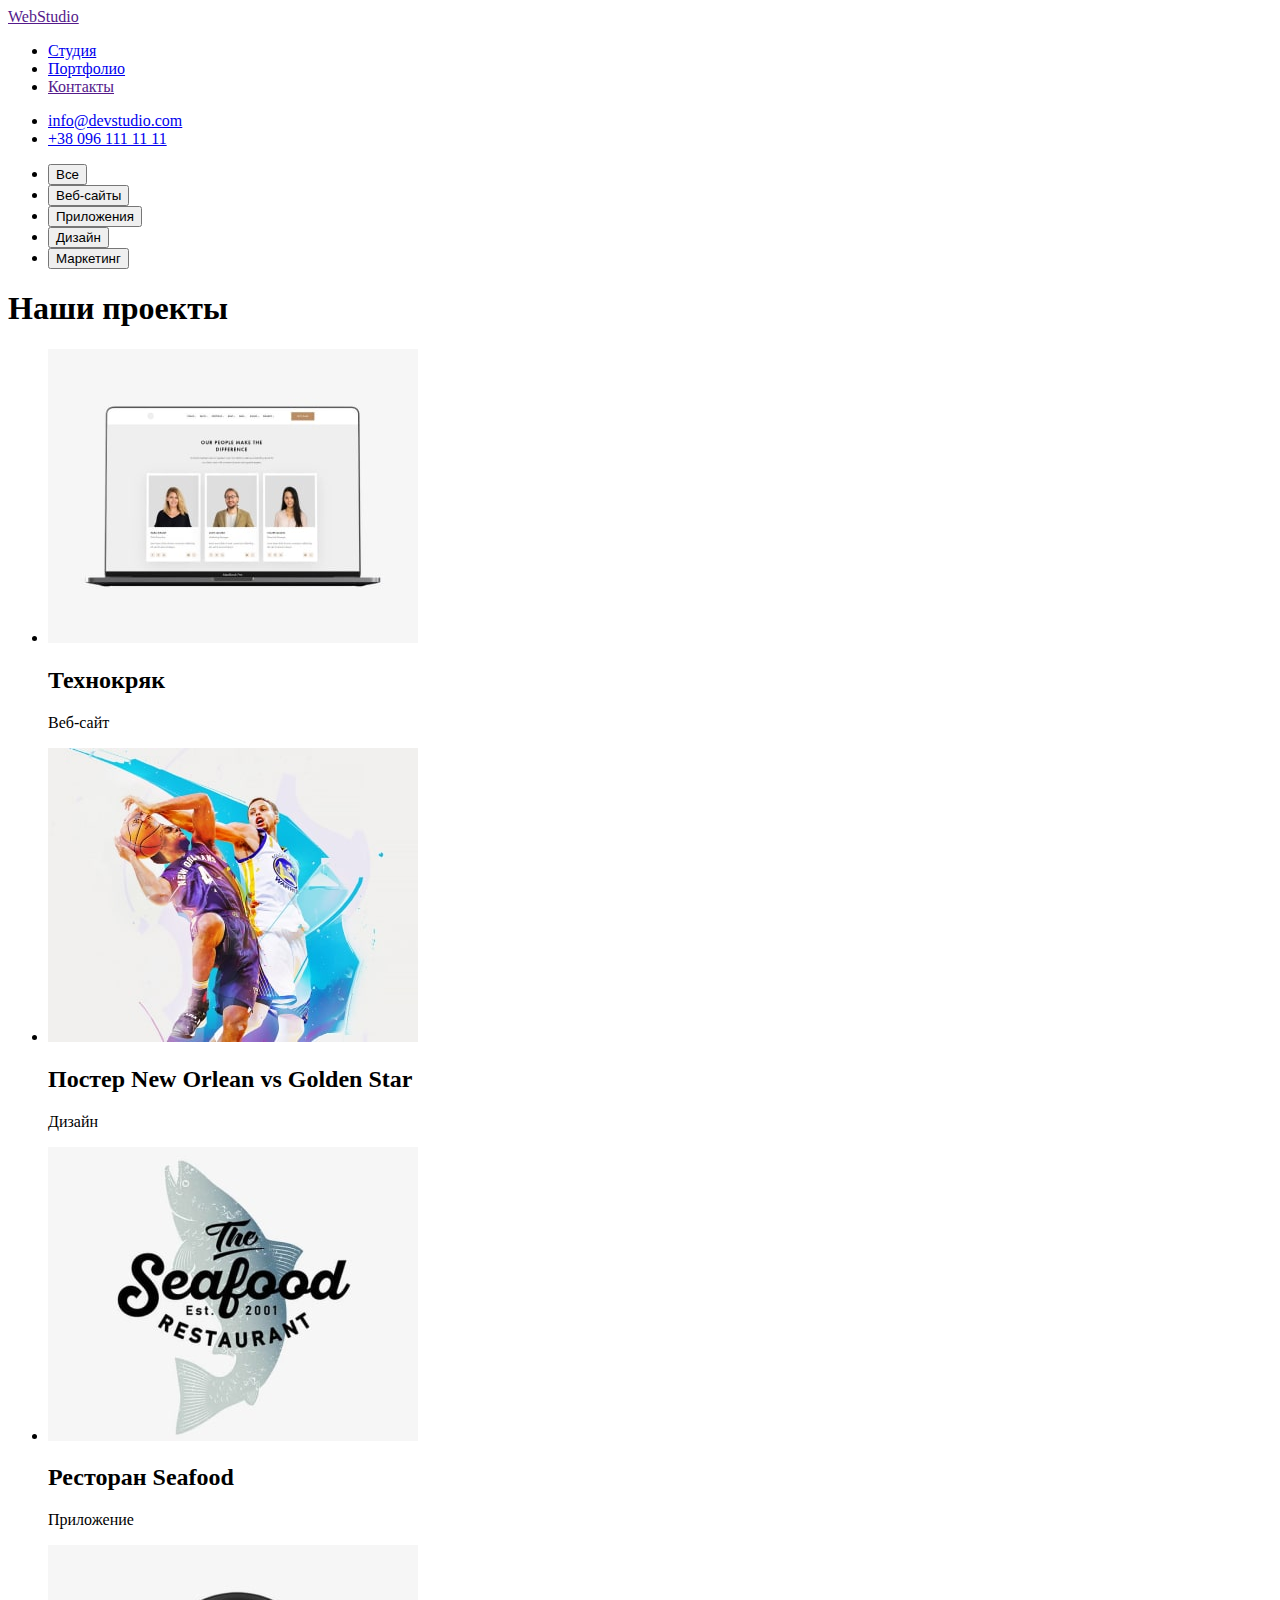
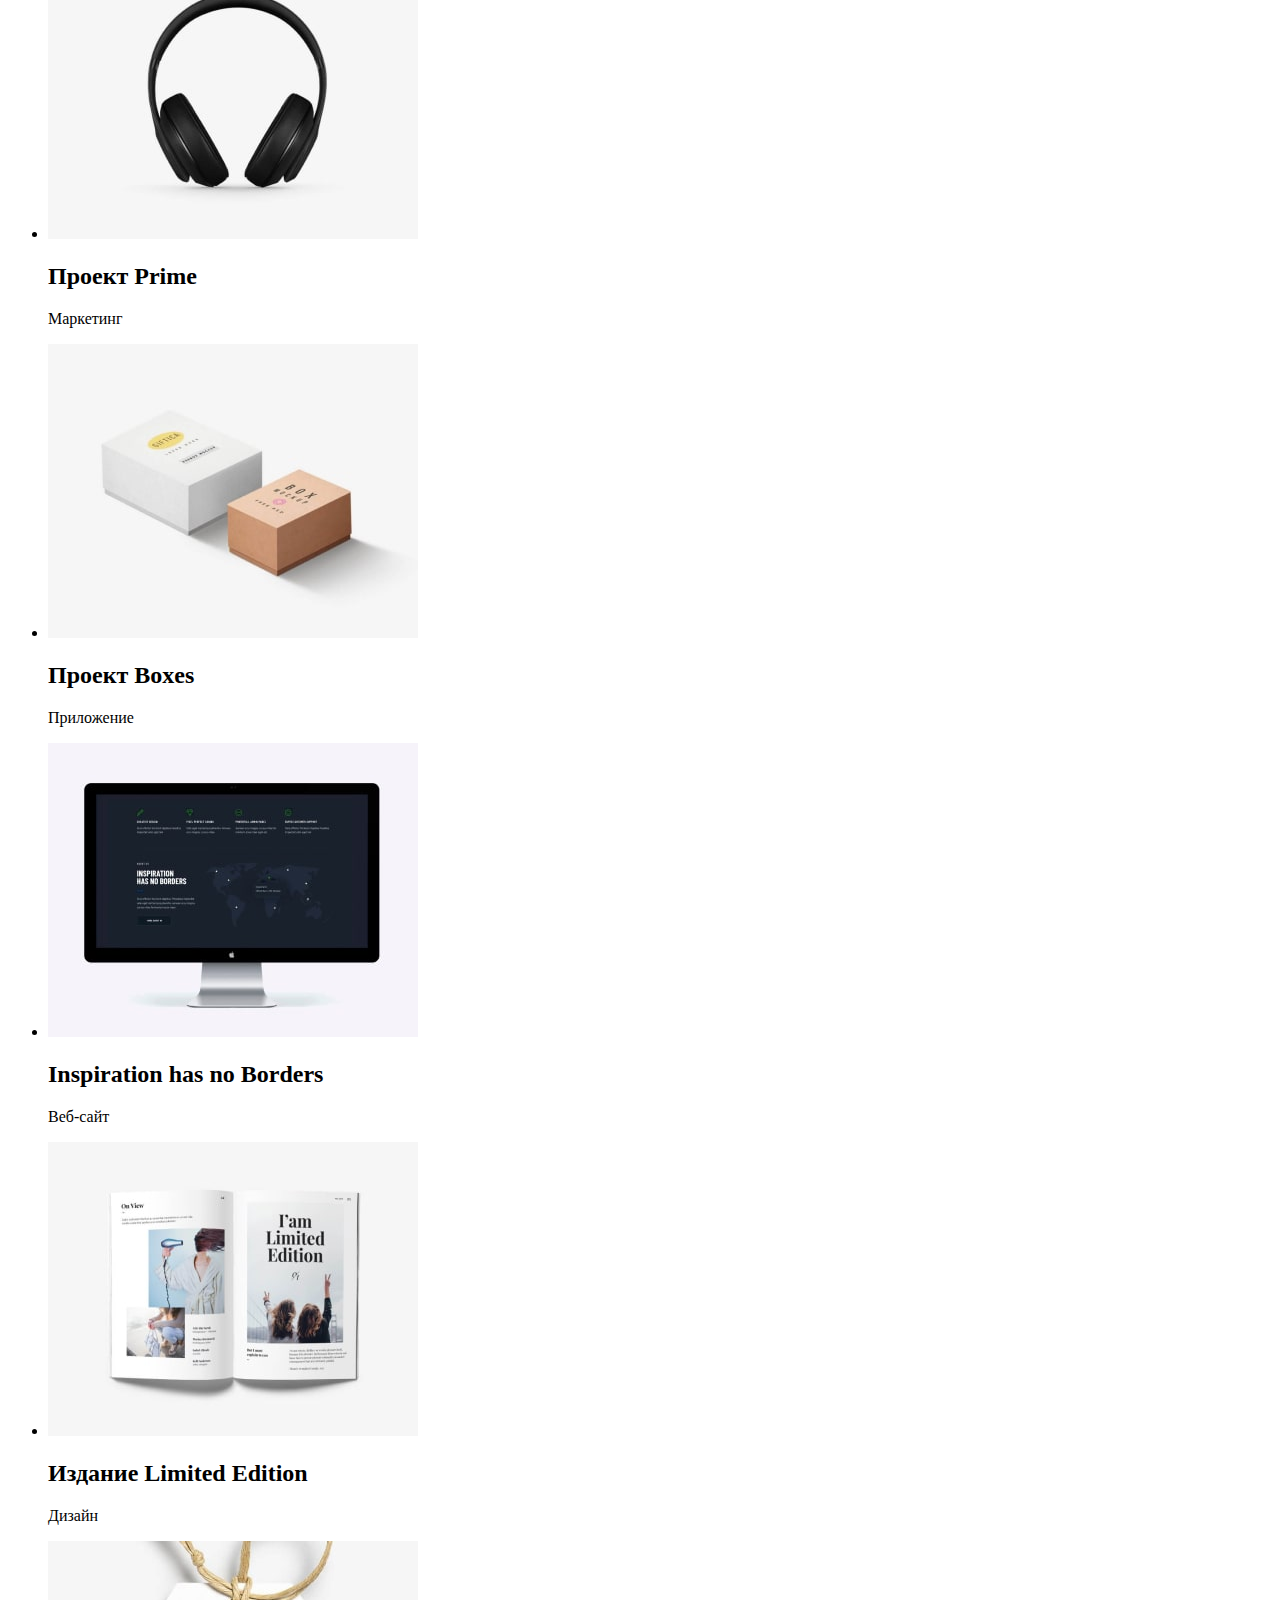
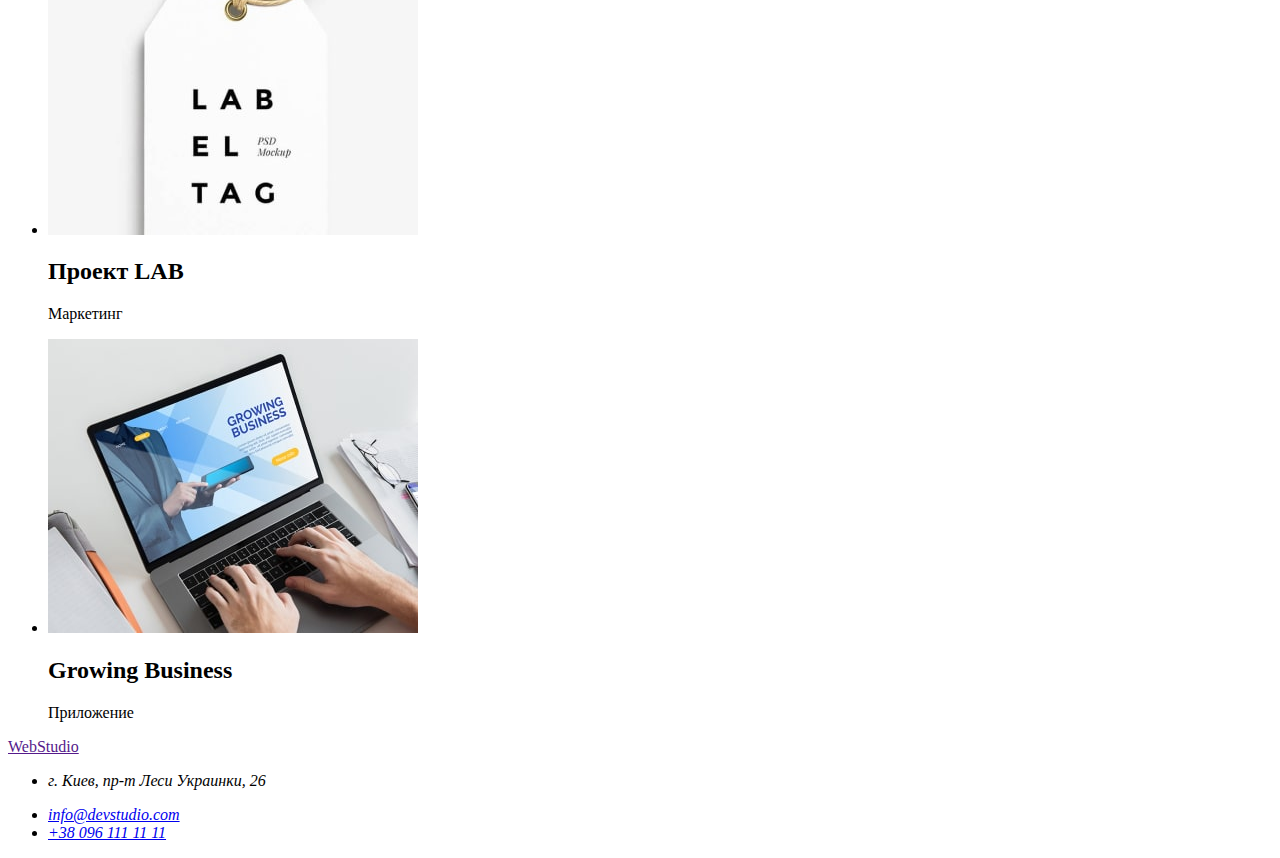
==== portfolio.html @ e8aee4d9 "добавил картинки и закончил разметку в portfolio.html" ====
<!DOCTYPE html>
<html lang="en">

<head>
    <meta charset="UTF-8">
    <meta http-equiv="X-UA-Compatible" content="IE=edge">
    <meta name="viewport" content="width=device-width, initial-scale=1.0">
    <title>Document</title>
</head>

<body>
    <header>
        <nav>
            <a href="">WebStudio</a>
            <ul>
                <li><a href="https://sergeolli.github.io/sergeolli-goit-markup-hw-01/">Студия</a></li>
                <li><a href="https://sergeolli.github.io/sergeolli-goit-markup-hw-02/">Портфолио</a></li>
                <li><a href="">Контакты</a></li>
            </ul>
        </nav>
        <ul>
            <li>
                <a href="mailto:info@devstudio.com">info@devstudio.com</a>
            </li>
            <li>
                <a href="tel:+380961111111">+38 096 111 11 11</a>
            </li>
        </ul>
    </header>
    <main>
        <section>
            <ul>
                <li><button type="button">Все</button></li>
                <li><button type="button">Веб-сайты</button></li>
                <li><button type="button">Приложения</button></li>
                <li><button type="button">Дизайн</button></li>
                <li><button type="button">Маркетинг</button></li>
            </ul>
            <h1>Наши проекты</h1>
            <ul>
                <li>
                    <img src="./imeges/all-img.jpg" width="370" height="294" alt="">
                    <h2>Технокряк</h2>
                    <p>Веб-сайт</p>
                </li>
                <li>
                    <img src="./imeges/all-img-1.jpg" width="370" height="294" alt="">
                    <h2>Постер New Orlean vs Golden Star</h2>
                    <p>Дизайн</p>
                </li>
                <li><img src="./imeges/all-img-2.jpg" width="370" height="294" alt="">
                    <h2>Ресторан Seafood</h2>
                    <p>Приложение</p>
                </li>
                <li>
                    <img src="./imeges/all-img-3.jpg" width="370" height="294" alt="">
                    <h2>Проект Prime</h2>
                    <p>Маркетинг</p>
                </li>
                <li>
                    <img src="./imeges/all-img-4.jpg" width="370" height="294" alt="">
                    <h2>Проект Boxes</h2>
                    <p>Приложение</p>
                </li>
                <li>
                    <img src="./imeges/all-img-5.jpg" width="370" height="294" alt="">
                    <h2>Inspiration has no Borders</h2>
                    <p>Веб-сайт</p>
                </li>
                <li>
                    <img src="./imeges/all-img-6.jpg" width="370" height="294" alt="">
                    <h2>Издание Limited Edition</h2>
                    <p>Дизайн</p>
                </li>
                <li>
                    <img src="./imeges/all-img-7.jpg" width="370" height="294" alt="">
                    <h2>Проект LAB</h2>
                    <p>Маркетинг</p>
                </li>
                <li>
                    <img src="./imeges/all-img-8.jpg" width="370" height="294" alt="">
                    <h2>Growing Business</h2>
                    <p>Приложение</p>
                </li>
            </ul>
        </section>
    </main>
    <footer>
        <a href="">WebStudio</a>
        <address>
            <ul>
                <li>
                    <p>г. Киев, пр-т Леси Украинки, 26</p>
                </li>
                <li>
                    <a href="mailto:info@devstudio.com">info@devstudio.com</a>
                </li>
                <li>
                    <a href="tel:+380961111111">+38 096 111 11 11</a>
                </li>
            </ul>
        </address>
    </footer>
</body>

</html>
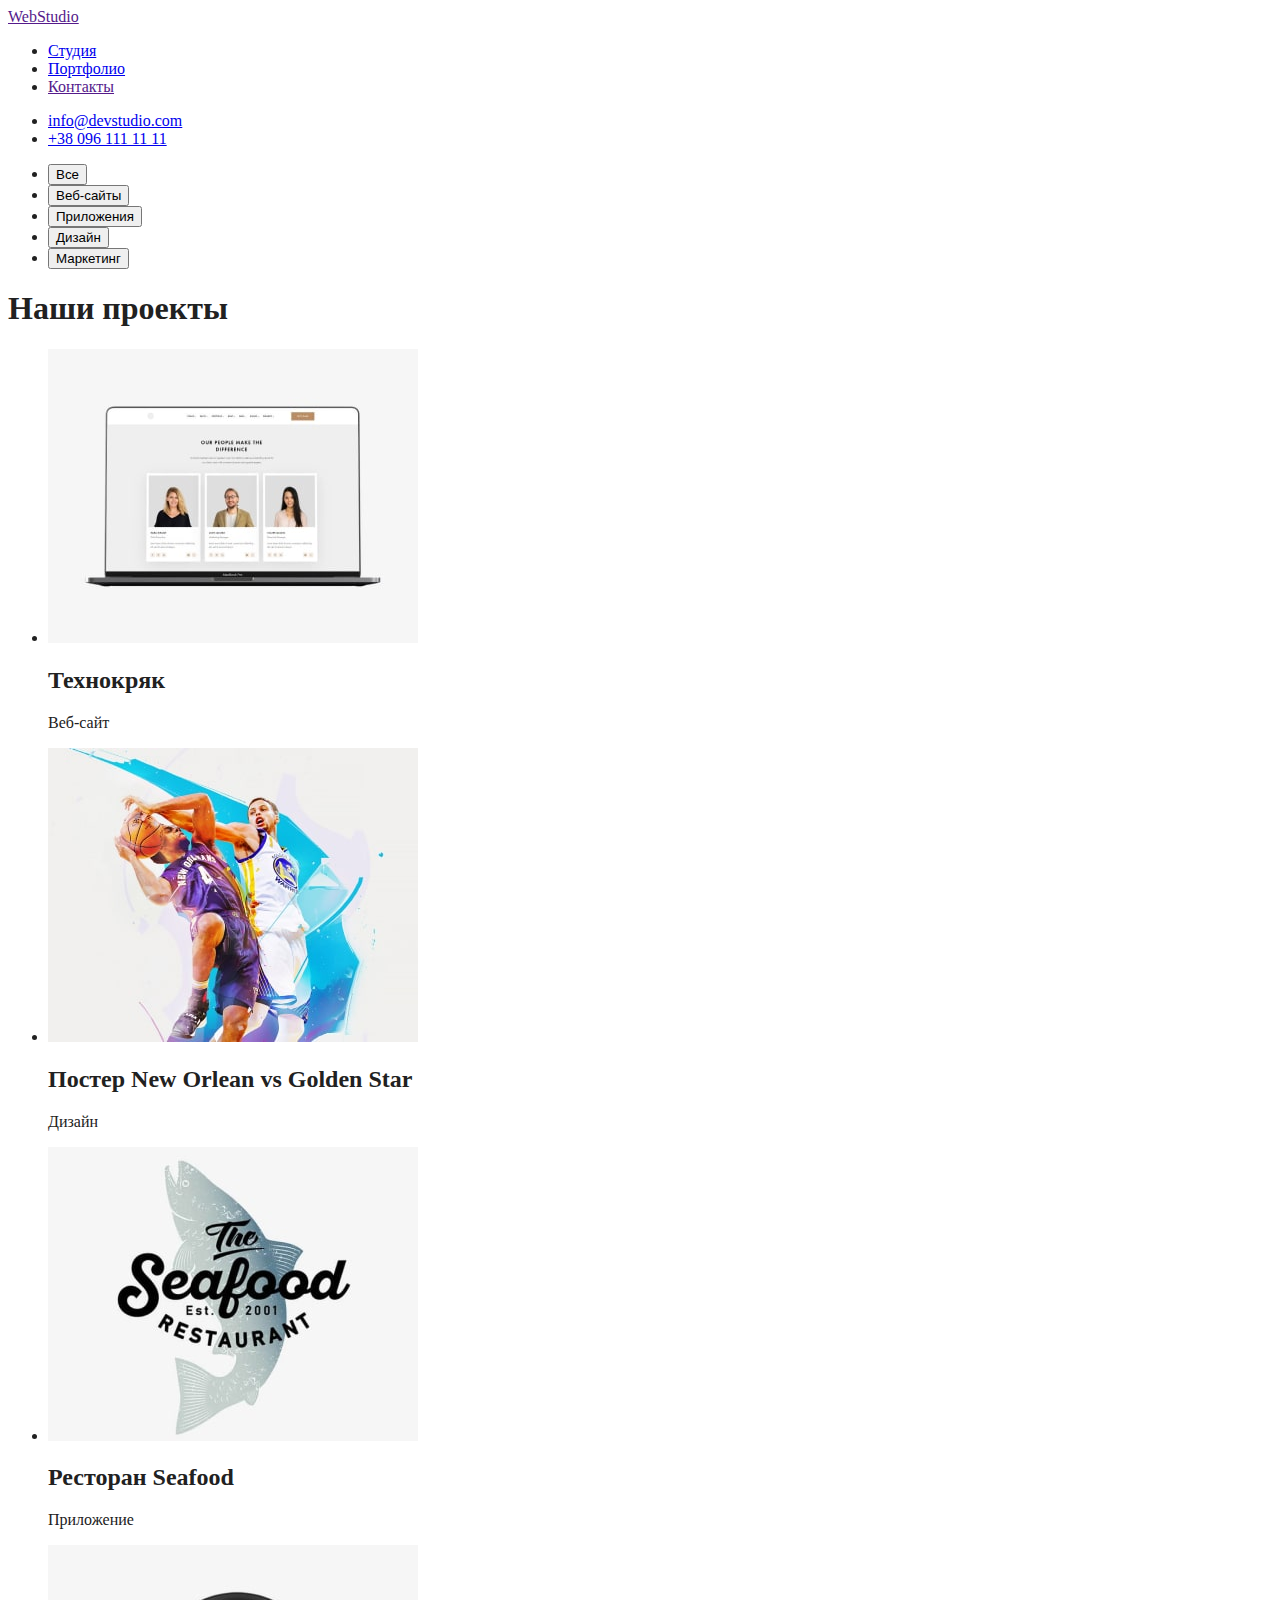
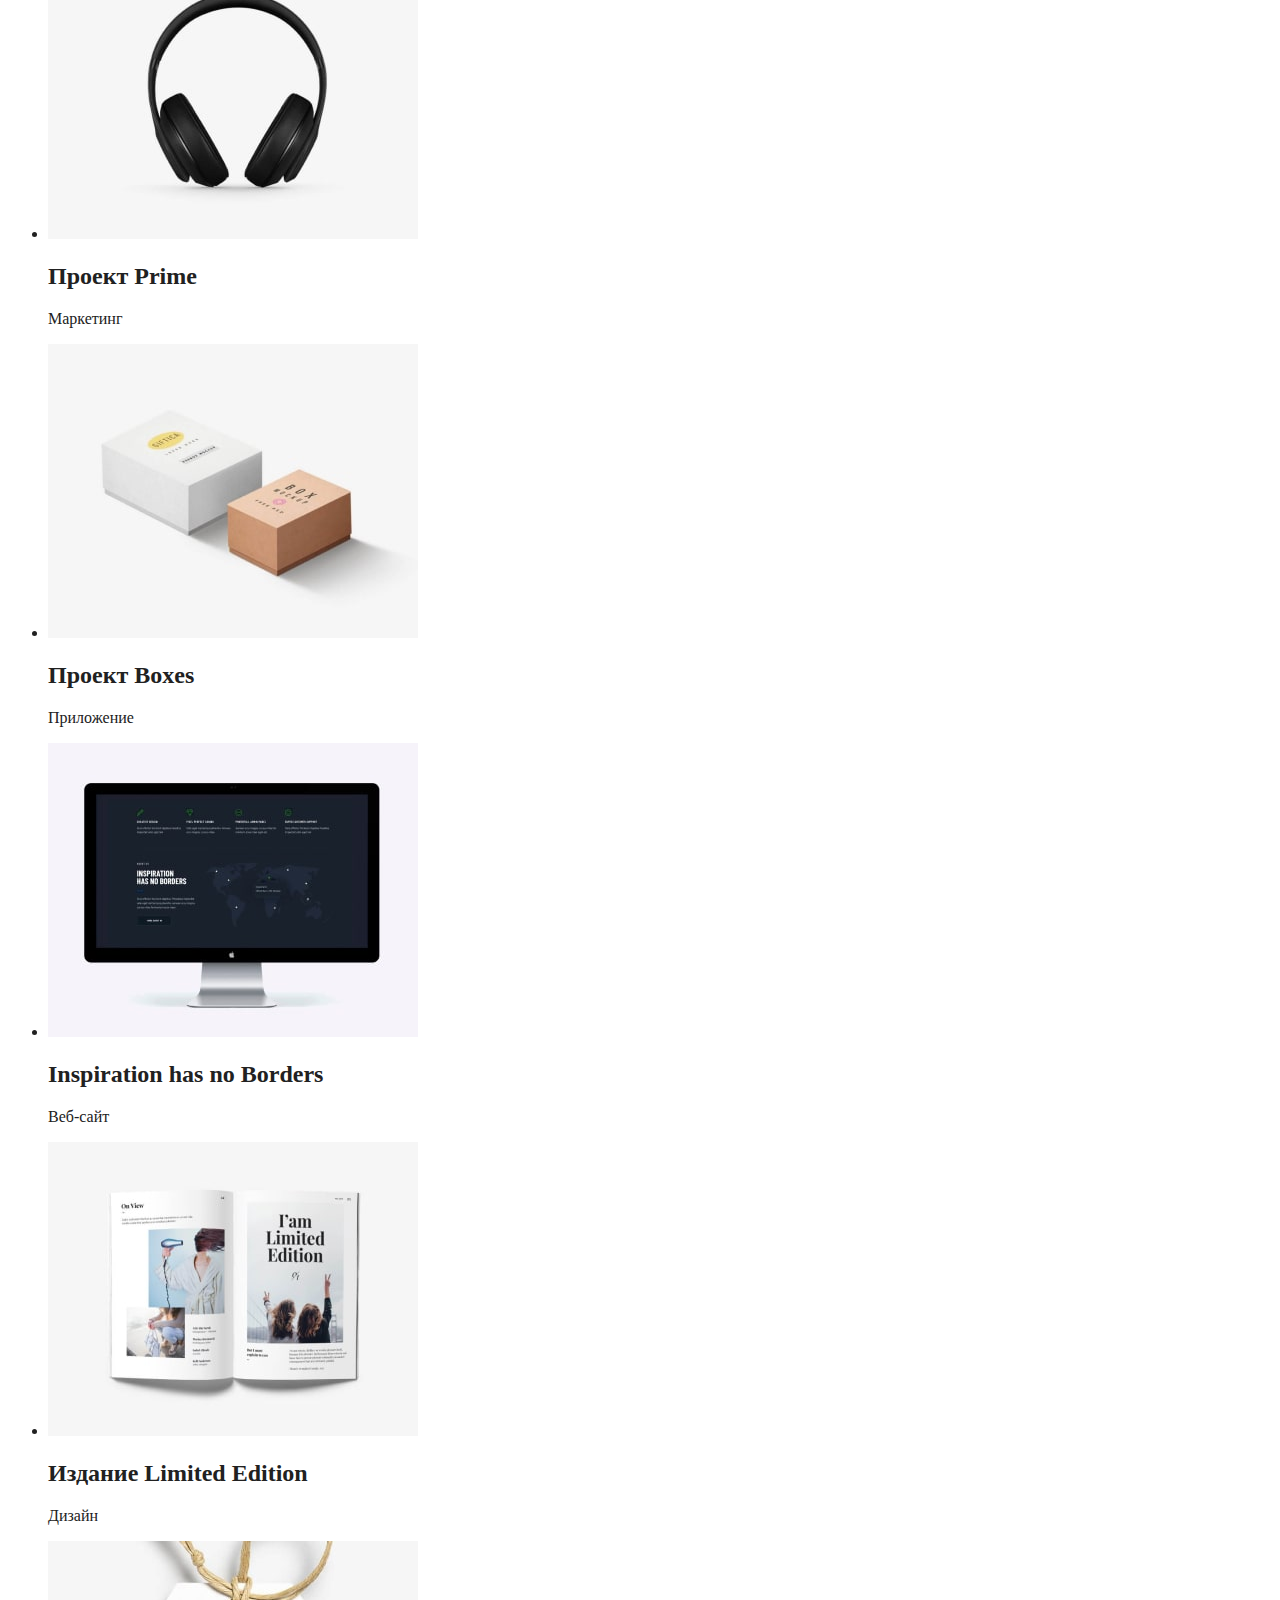
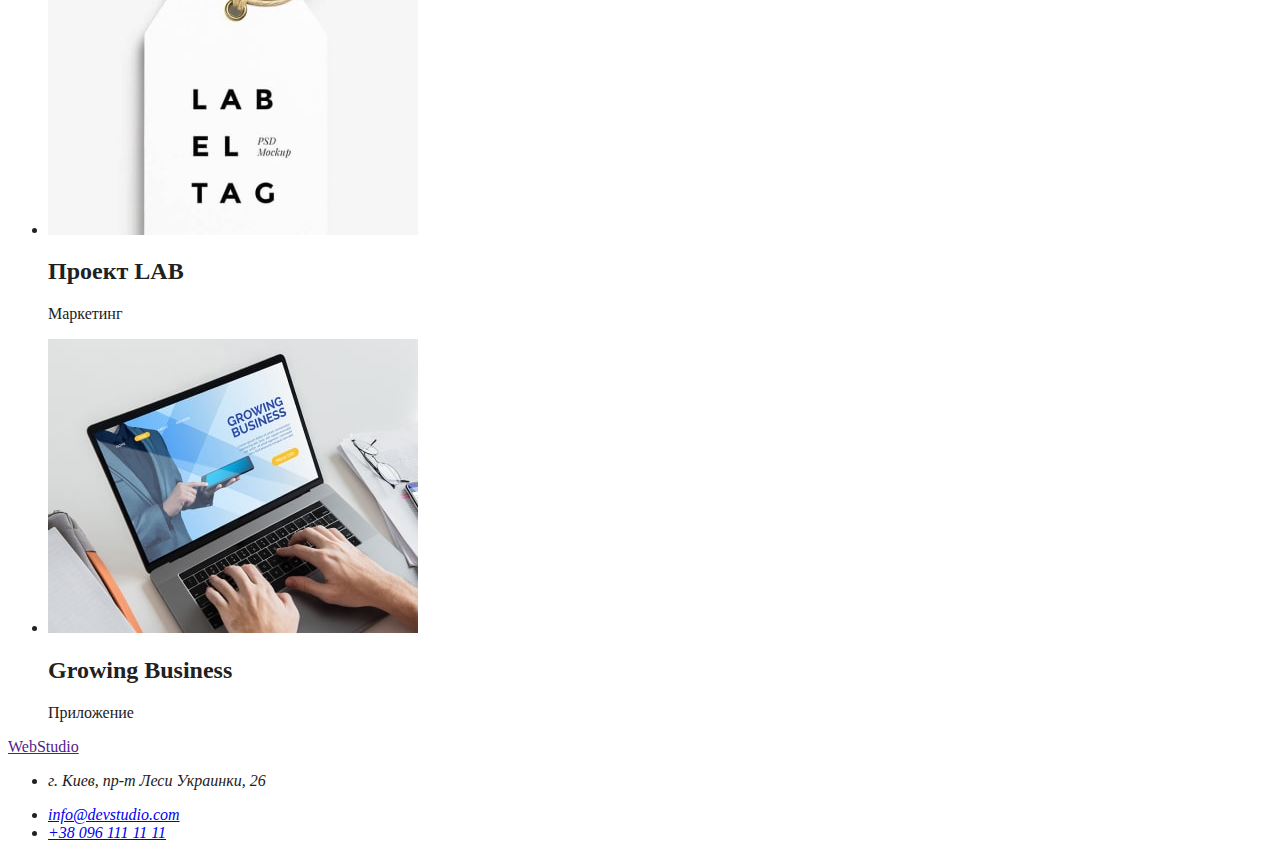
==== commit ceddb95e: "закончил работу с styles.css,index.html" ====
--- a/portfolio.html
+++ b/portfolio.html
@@ -6,6 +6,7 @@
     <meta http-equiv="X-UA-Compatible" content="IE=edge">
     <meta name="viewport" content="width=device-width, initial-scale=1.0">
     <title>Document</title>
+    <link rel="stylesheet" href="./css/styles.css">
 </head>
 
 <body>
@@ -13,8 +14,8 @@
         <nav>
             <a href="">WebStudio</a>
             <ul>
-                <li><a href="https://sergeolli.github.io/sergeolli-goit-markup-hw-01/">Студия</a></li>
-                <li><a href="https://sergeolli.github.io/sergeolli-goit-markup-hw-02/">Портфолио</a></li>
+                <li><a href="./index.html">Студия</a></li>
+                <li><a href="./portfolio.html">Портфолио</a></li>
                 <li><a href="">Контакты</a></li>
             </ul>
         </nav>
--- a/css/styles.css
+++ b/css/styles.css
@@ -0,0 +1,82 @@
+:root {
+  --primary-text-color: #757575;
+  --title-text-color: #212121;
+  --accent-color: #2196f3;
+  --primary-white-color: #ffffff;
+}
+
+body {
+  background-color: var(--primary-white-color);
+  color: var(--title-text-color);
+}
+.list {
+  list-style: none;
+}
+/*Логотип сайта*/
+.logo {
+  color: var(--title-text-color);
+}
+
+/*Список навигации*/
+.site-nav .link {
+  color: var(--title-text-color);
+}
+.site-nav .link:hover,
+.site-nav .link:focus {
+  color: var(--accent-color);
+}
+.site-nav .link.current {
+  color: var(--accent-color);
+}
+
+/*Список контактов хедер*/
+.contacts .link {
+  color: var(--primary-text-color);
+}
+.contacts .link:hover,
+.contacts .link:focus {
+  color: var(--accent-color);
+}
+
+/*Физичиский адрес, список контактов в футере*/
+.contacts-address .link {
+  color: var(--primary-text-color);
+}
+.contacts-address .text {
+  color: var(--primary-text-color);
+}
+
+/*секция Герой*/
+.title-hero {
+  color: var(--title-text-color);
+}
+.button-hero {
+  color: var(--primary-white-color);
+  background-color: var(--accent-color);
+}
+.button-hero:hover,
+.button-hero:focus {
+  color: var(--accent-color);
+  background-color: var(--primary-white-color);
+}
+
+/*все заголовки */
+.section-title {
+  color: var(--title-text-color);
+}
+/*список Особенности*/
+.options .title {
+  color: var(--title-text-color);
+}
+.options .text {
+  color: var(--primary-text-color);
+}
+/*список Работа фото*/
+
+/* список команды, фото*/
+.team .title {
+  color: var(--title-text-color);
+}
+.team .text {
+  color: var(--primary-text-color);
+}
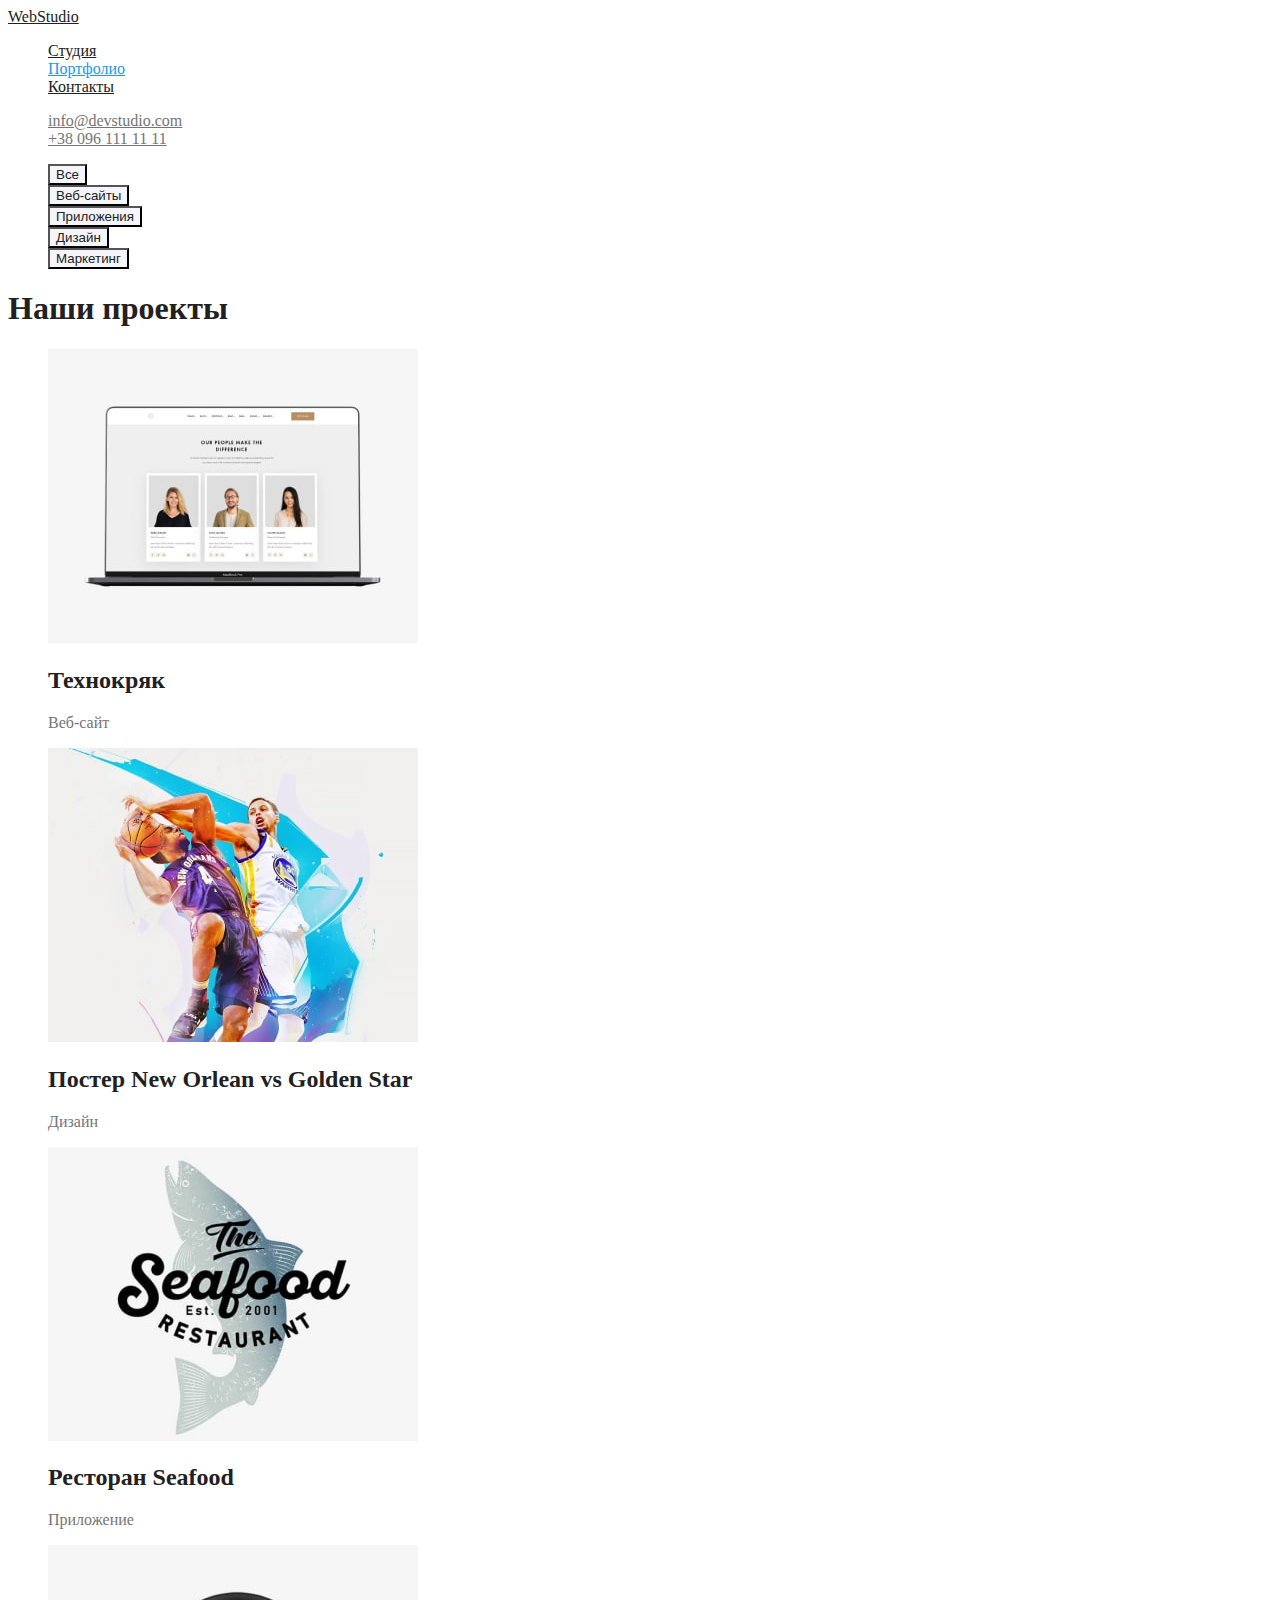
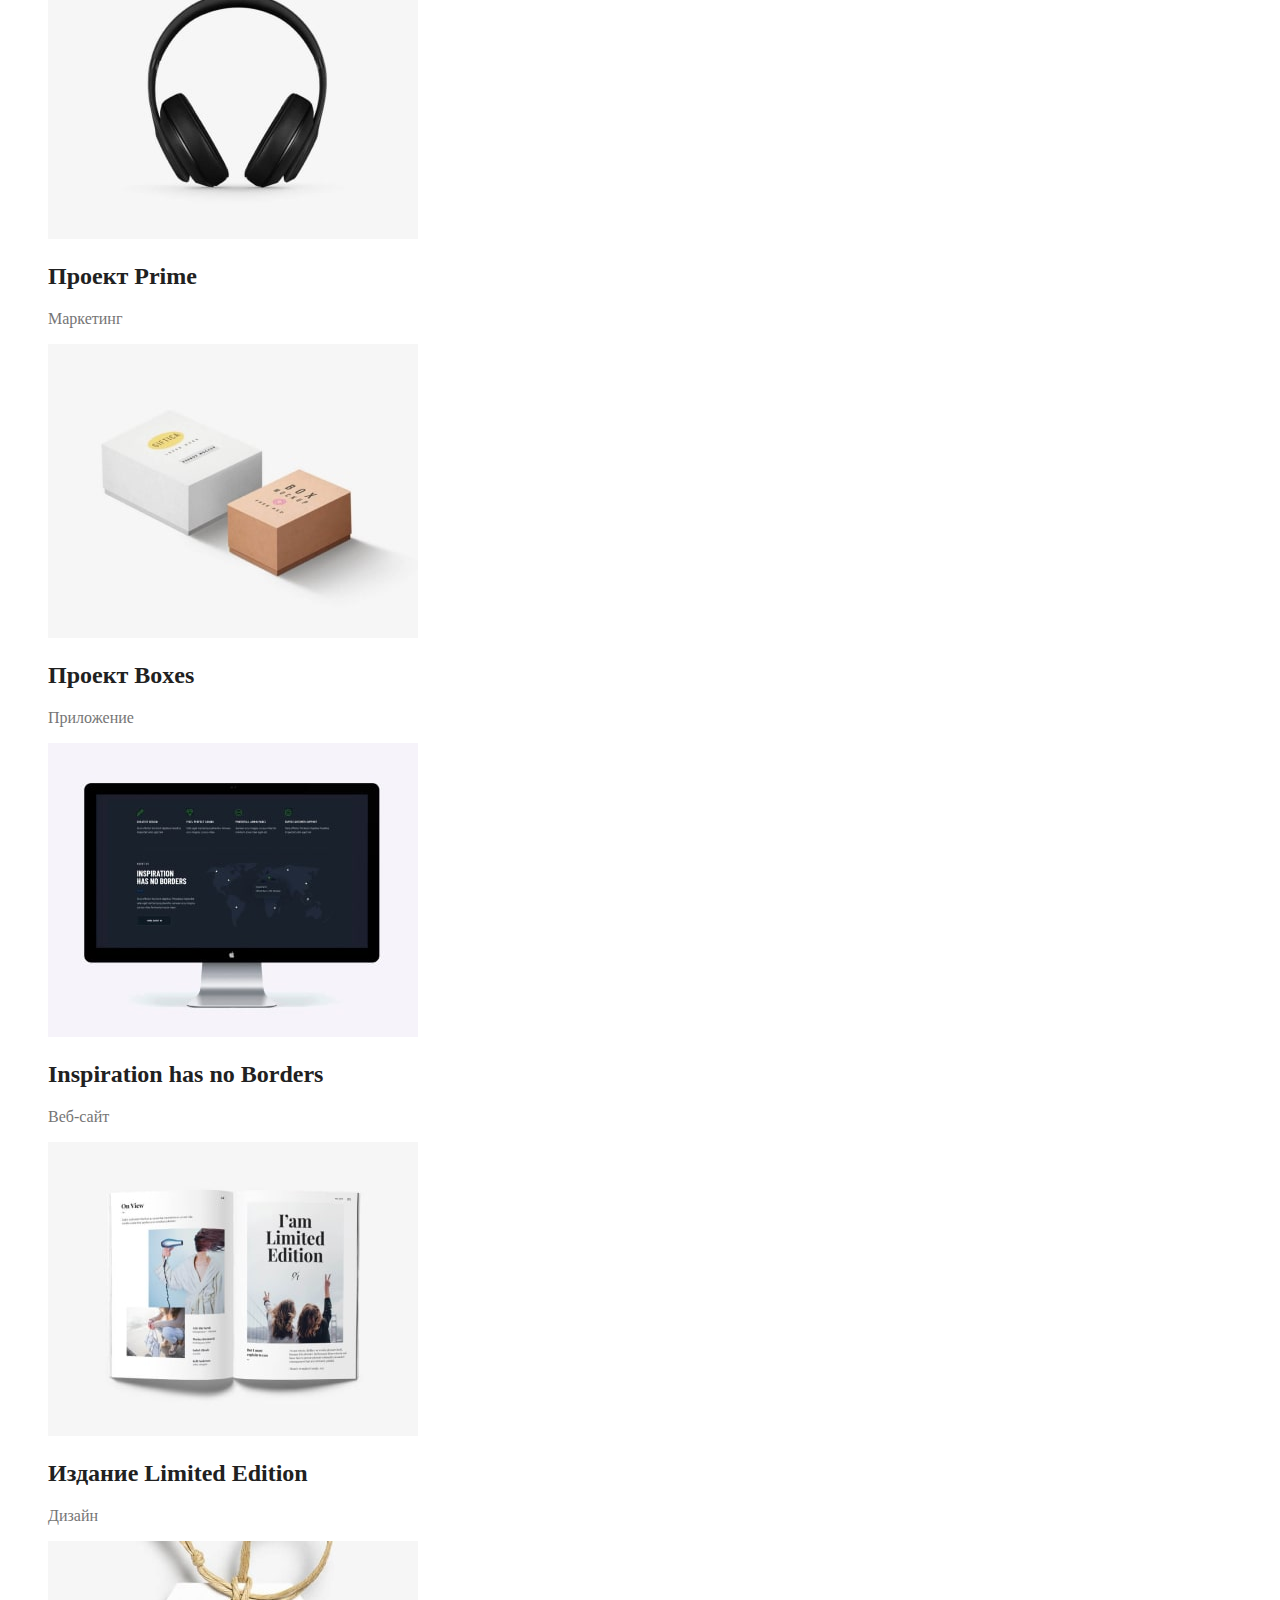
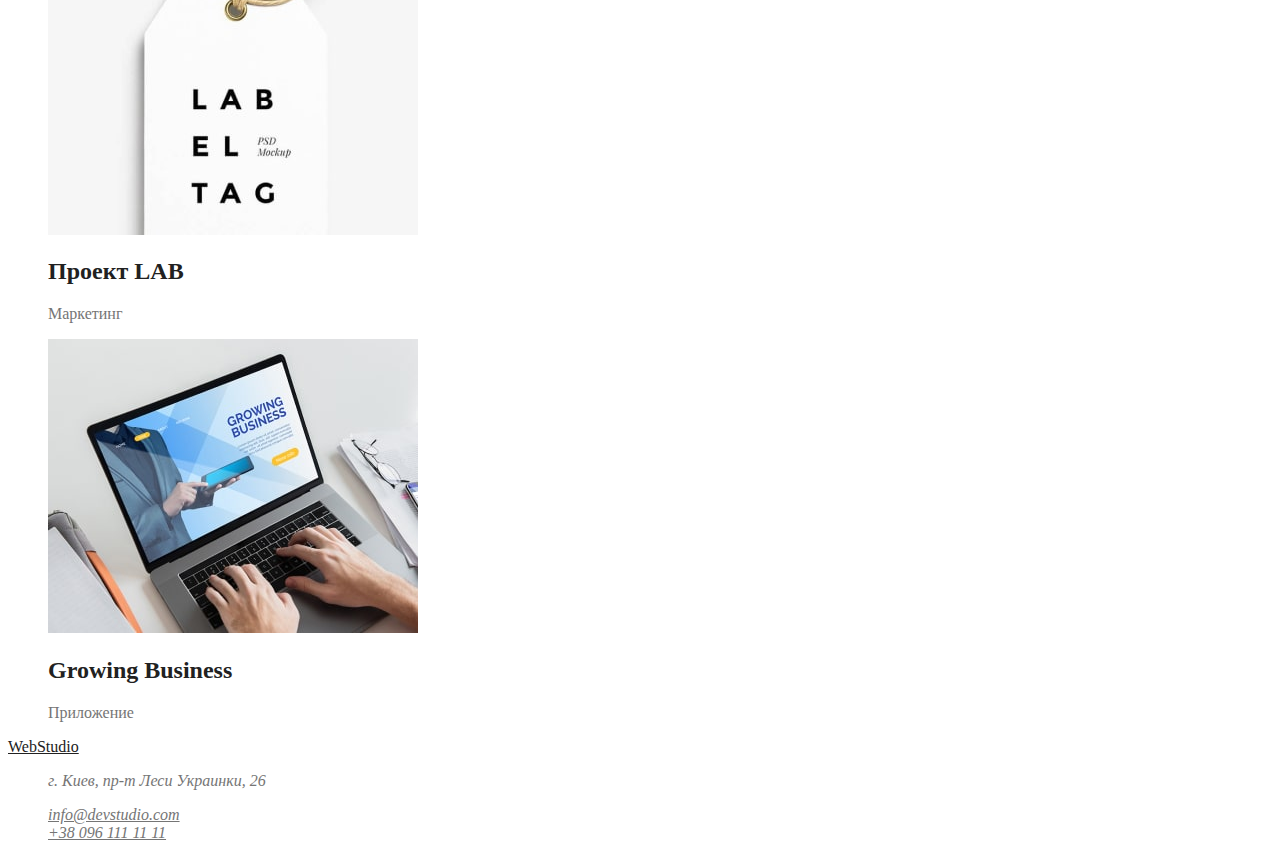
==== commit 4e63c95e: "закончил работу с styles.css, portfolio.html , внес изменения в index.html" ====
--- a/portfolio.html
+++ b/portfolio.html
@@ -12,92 +12,94 @@
 <body>
     <header>
         <nav>
-            <a href="">WebStudio</a>
-            <ul>
-                <li><a href="./index.html">Студия</a></li>
-                <li><a href="./portfolio.html">Портфолио</a></li>
-                <li><a href="">Контакты</a></li>
+            <a href="" class="logo">WebStudio</a>
+            <ul class="site-nav list">
+                <li><a href="./index.html" class="link">Студия</a></li>
+                <li><a href="./portfolio.html" class="link current">Портфолио</a></li>
+                <li><a href="" class="link">Контакты</a></li>
             </ul>
         </nav>
-        <ul>
+        <ul class="contacts list">
             <li>
-                <a href="mailto:info@devstudio.com">info@devstudio.com</a>
+                <a href="mailto:info@devstudio.com" class="link">info@devstudio.com</a>
             </li>
             <li>
-                <a href="tel:+380961111111">+38 096 111 11 11</a>
+                <a href="tel:+380961111111" class="link">+38 096 111 11 11</a>
             </li>
         </ul>
     </header>
     <main>
-        <section>
-            <ul>
-                <li><button type="button">Все</button></li>
-                <li><button type="button">Веб-сайты</button></li>
-                <li><button type="button">Приложения</button></li>
-                <li><button type="button">Дизайн</button></li>
-                <li><button type="button">Маркетинг</button></li>
-            </ul>
-            <h1>Наши проекты</h1>
-            <ul>
+        <section class="section">
+            <nav>
+                <ul class="buttons-menu list">
+                    <li><button type="button" class="button">Все</button></li>
+                    <li><button type="button" class="button">Веб-сайты</button></li>
+                    <li><button type="button" class="button">Приложения</button></li>
+                    <li><button type="button" class="button">Дизайн</button></li>
+                    <li><button type="button" class="button">Маркетинг</button></li>
+                </ul>
+            </nav>
+            <h1 class="section-title">Наши проекты</h1>
+            <ul class="projects list">
                 <li>
                     <img src="./imeges/all-img.jpg" width="370" height="294" alt="">
-                    <h2>Технокряк</h2>
-                    <p>Веб-сайт</p>
+                    <h2 class="title">Технокряк</h2>
+                    <p class="text">Веб-сайт</p>
                 </li>
                 <li>
                     <img src="./imeges/all-img-1.jpg" width="370" height="294" alt="">
-                    <h2>Постер New Orlean vs Golden Star</h2>
-                    <p>Дизайн</p>
+                    <h2 class="title">Постер New Orlean vs Golden Star</h2>
+                    <p class="text">Дизайн</p>
                 </li>
                 <li><img src="./imeges/all-img-2.jpg" width="370" height="294" alt="">
-                    <h2>Ресторан Seafood</h2>
-                    <p>Приложение</p>
+                    <h2 class="title">Ресторан Seafood</h2>
+                    <p class="text">Приложение</p>
                 </li>
                 <li>
                     <img src="./imeges/all-img-3.jpg" width="370" height="294" alt="">
-                    <h2>Проект Prime</h2>
-                    <p>Маркетинг</p>
+                    <h2 class="title">Проект Prime</h2>
+                    <p class="text">Маркетинг</p>
                 </li>
                 <li>
                     <img src="./imeges/all-img-4.jpg" width="370" height="294" alt="">
-                    <h2>Проект Boxes</h2>
-                    <p>Приложение</p>
+                    <h2 class="title">Проект Boxes</h2>
+                    <p class="text">Приложение</p>
                 </li>
                 <li>
                     <img src="./imeges/all-img-5.jpg" width="370" height="294" alt="">
-                    <h2>Inspiration has no Borders</h2>
-                    <p>Веб-сайт</p>
+                    <h2 class="title">Inspiration has no Borders</h2>
+                    <p class="text">Веб-сайт</p>
                 </li>
                 <li>
                     <img src="./imeges/all-img-6.jpg" width="370" height="294" alt="">
-                    <h2>Издание Limited Edition</h2>
-                    <p>Дизайн</p>
+                    <h2 class="title">Издание Limited Edition</h2>
+                    <p class="text">Дизайн</p>
                 </li>
                 <li>
                     <img src="./imeges/all-img-7.jpg" width="370" height="294" alt="">
-                    <h2>Проект LAB</h2>
-                    <p>Маркетинг</p>
+                    <h2 class="title">Проект LAB</h2>
+                    <p class="text">Маркетинг</p>
                 </li>
                 <li>
                     <img src="./imeges/all-img-8.jpg" width="370" height="294" alt="">
-                    <h2>Growing Business</h2>
-                    <p>Приложение</p>
+                    <h2 class="title">Growing Business</h2>
+                    <p class="text">Приложение</p>
                 </li>
             </ul>
         </section>
     </main>
     <footer>
-        <a href="">WebStudio</a>
+        <a href="" class="logo">WebStudio</a>
         <address>
-            <ul>
+            <ul class="contacts-address list">
                 <li>
-                    <p>г. Киев, пр-т Леси Украинки, 26</p>
+                    <p class="text">г. Киев, пр-т Леси Украинки, 26</p>
                 </li>
                 <li>
-                    <a href="mailto:info@devstudio.com">info@devstudio.com</a>
+                    <a href="mailto:info@devstudio.com" class="link">info@devstudio.com</a>
                 </li>
                 <li>
-                    <a href="tel:+380961111111">+38 096 111 11 11</a>
+                    <a href="tel:+380961111111" class="link">+38 096 111 11 11</a>
                 </li>
             </ul>
         </address>
--- a/css/styles.css
+++ b/css/styles.css
@@ -45,10 +45,18 @@
 .contacts-address .text {
   color: var(--primary-text-color);
 }
+.contacts-address .link:hover,
+.contacts-address .link:focus {
+  color: var(--accent-color);
+}
 
 /*секция Герой*/
+
 .title-hero {
   color: var(--title-text-color);
+}
+.button-hero {
+  cursor: pointer;
 }
 .button-hero {
   color: var(--primary-white-color);
@@ -56,12 +64,12 @@
 }
 .button-hero:hover,
 .button-hero:focus {
-  color: var(--accent-color);
-  background-color: var(--primary-white-color);
+  color: var(--title-text-color);
+  background-color: #f5f4fa;
 }
 
 /*все заголовки */
-.section-title {
+.section .section-title {
   color: var(--title-text-color);
 }
 /*список Особенности*/
@@ -80,3 +88,27 @@
 .team .text {
   color: var(--primary-text-color);
 }
+
+/*Порфолио*/
+
+.button {
+  cursor: pointer;
+}
+.buttons-menu .button {
+  color: var(--title-text-color);
+  background-color: #f5f4fa;
+}
+
+.buttons-menu .button:hover,
+.buttons-menu .button:focus {
+  color: var(--primary-white-color);
+  background-color: var(--accent-color);
+}
+
+/*список проэктов*/
+.projects .title {
+  color: var(--title-text-color);
+}
+.projects .text {
+  color: var(--primary-text-color);
+}
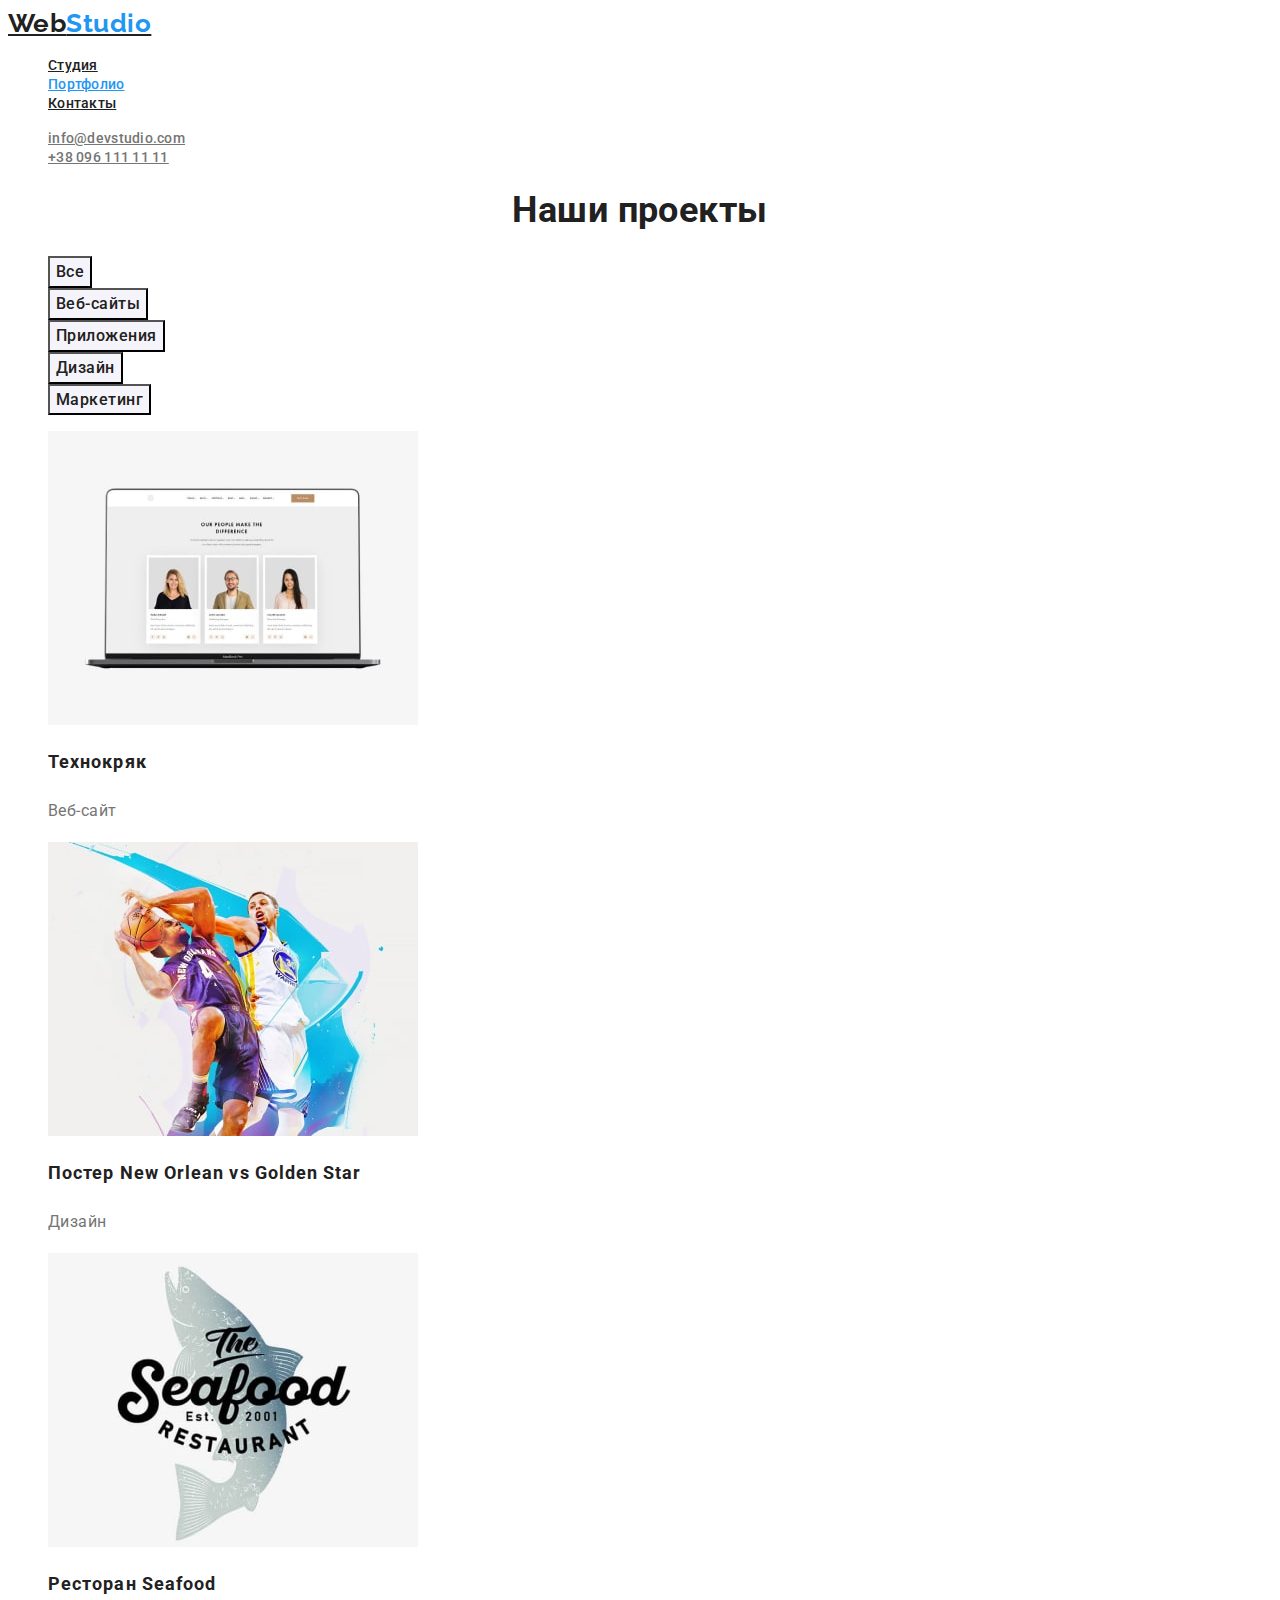
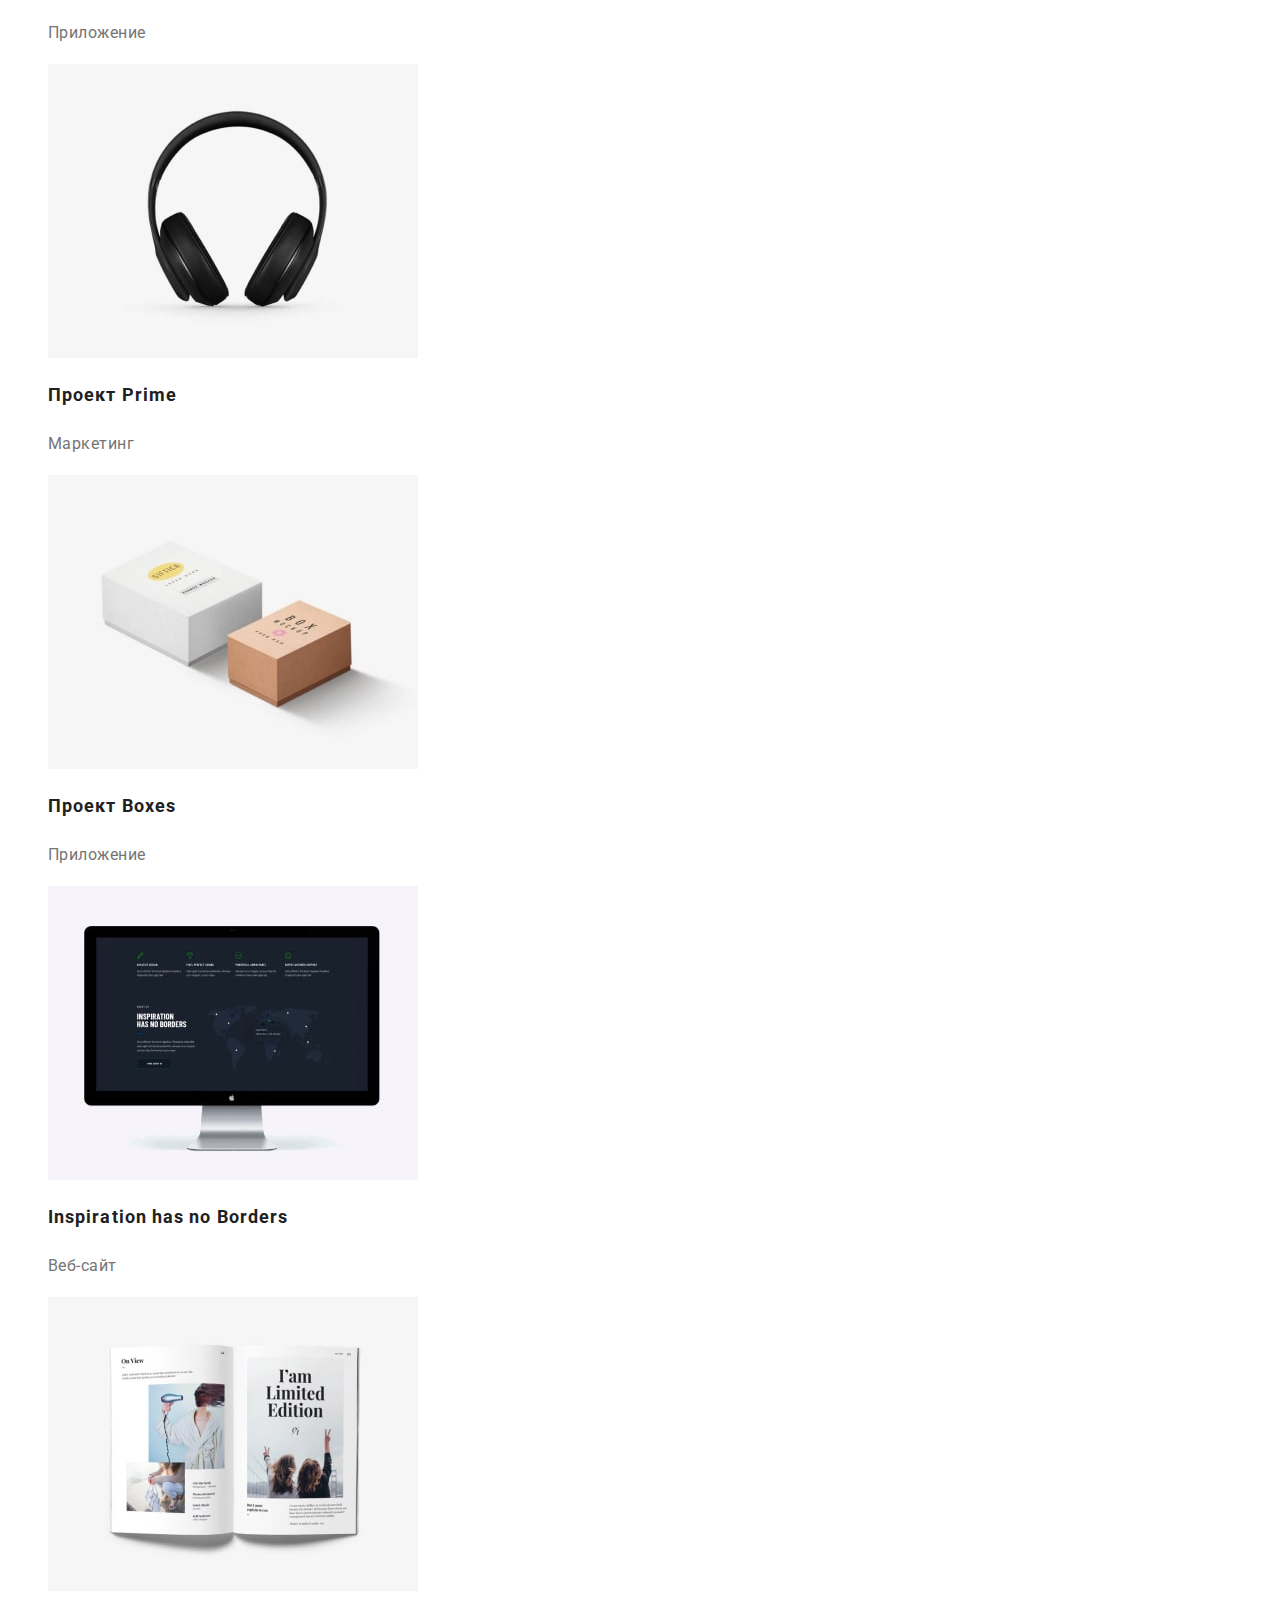
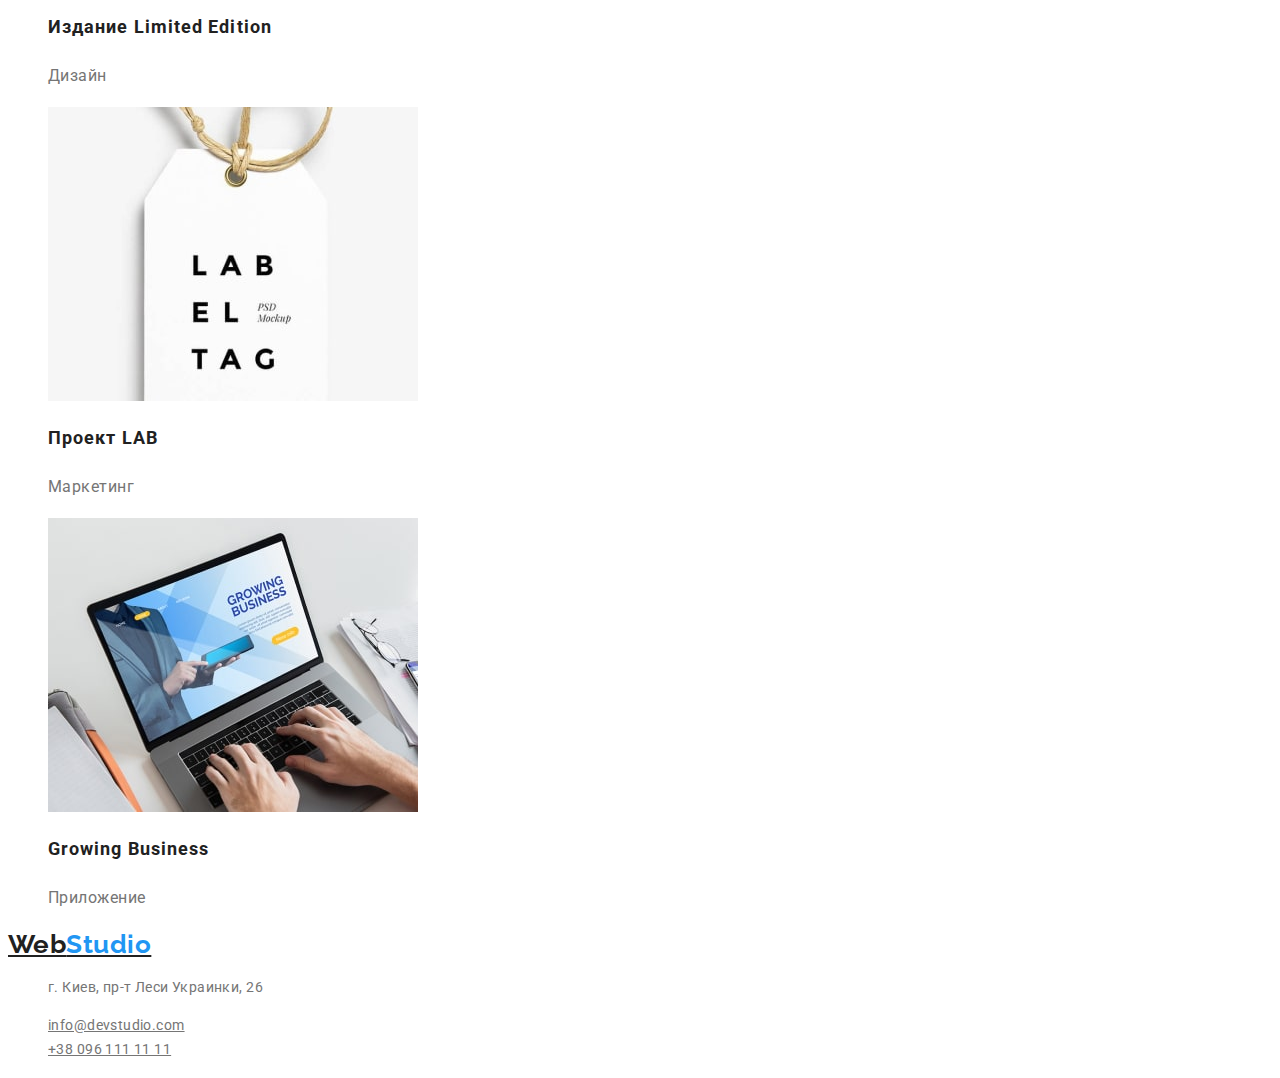
==== commit 9f6f83f1: "закончил работу с portfolio.html, index.html, styles.scc" ====
--- a/portfolio.html
+++ b/portfolio.html
@@ -6,13 +6,17 @@
     <meta http-equiv="X-UA-Compatible" content="IE=edge">
     <meta name="viewport" content="width=device-width, initial-scale=1.0">
     <title>Document</title>
+    <link
+        href="https://fonts.googleapis.com/css2?family=Raleway:wght@700&family=Roboto:wght@400;500;700;900&display=swap"
+        rel="stylesheet">
+
     <link rel="stylesheet" href="./css/styles.css">
 </head>
 
 <body>
     <header>
         <nav>
-            <a href="" class="logo">WebStudio</a>
+            <a href="" class="logo">Web<span class="accent">Studio</span></a>
             <ul class="site-nav list">
                 <li><a href="./index.html" class="link">Студия</a></li>
                 <li><a href="./portfolio.html" class="link current">Портфолио</a></li>
@@ -30,6 +34,7 @@
     </header>
     <main>
         <section class="section">
+            <h1 class="section-title">Наши проекты</h1>
             <nav>
                 <ul class="buttons-menu list">
                     <li><button type="button" class="button">Все</button></li>
@@ -39,7 +44,7 @@
                     <li><button type="button" class="button">Маркетинг</button></li>
                 </ul>
             </nav>
-            <h1 class="section-title">Наши проекты</h1>
+
             <ul class="projects list">
                 <li>
                     <img src="./imeges/all-img.jpg" width="370" height="294" alt="">
@@ -89,7 +94,7 @@
         </section>
     </main>
     <footer>
-        <a href="" class="logo">WebStudio</a>
+        <a href="" class="logo">Web<span class="accent">Studio</span></a>
         <address>
             <ul class="contacts-address list">
                 <li>
--- a/css/styles.css
+++ b/css/styles.css
@@ -8,6 +8,8 @@
 body {
   background-color: var(--primary-white-color);
   color: var(--title-text-color);
+  font-family: Roboto, sans-serif;
+  letter-spacing: 0.03em;
 }
 .list {
   list-style: none;
@@ -15,11 +17,22 @@
 /*Логотип сайта*/
 .logo {
   color: var(--title-text-color);
-}
-
+  font-family: Raleway, sans-serif;
+  font-weight: 700;
+  font-size: 26px;
+  line-height: 1.19;
+}
+.accent {
+  color: var(--accent-color);
+}
 /*Список навигации*/
 .site-nav .link {
   color: var(--title-text-color);
+
+  font-weight: 500;
+  font-size: 14px;
+  line-height: 1.14;
+  letter-spacing: 0.02em;
 }
 .site-nav .link:hover,
 .site-nav .link:focus {
@@ -32,6 +45,11 @@
 /*Список контактов хедер*/
 .contacts .link {
   color: var(--primary-text-color);
+
+  font-weight: 500;
+  font-size: 14px;
+  line-height: 1.14;
+  letter-spacing: 0.02em;
 }
 .contacts .link:hover,
 .contacts .link:focus {
@@ -40,10 +58,25 @@
 
 /*Физичиский адрес, список контактов в футере*/
 .contacts-address .link {
-  color: var(--primary-text-color);
-}
+  color: var(--primary-text-color); /*rgba(255, 255, 255, 0.6);*/
+
+  font-family: Roboto;
+  font-style: normal;
+  font-weight: 400;
+  font-size: 14px;
+  line-height: 1.71;
+  letter-spacing: 0.03em;
+}
+
 .contacts-address .text {
-  color: var(--primary-text-color);
+  color: var(--primary-text-color); /*var(--primary-white-color);*/
+
+  font-family: Roboto;
+  font-style: normal;
+  font-weight: 400;
+  font-size: 14px;
+  line-height: 1.71;
+  letter-spacing: 0.03em;
 }
 .contacts-address .link:hover,
 .contacts-address .link:focus {
@@ -53,40 +86,79 @@
 /*секция Герой*/
 
 .title-hero {
-  color: var(--title-text-color);
+  color: var(--title-text-color); /*var(--primary-white-color);*/
+
+  font-weight: 900;
+  font-size: 44px;
+  line-height: 1.36;
+  text-align: center;
+  letter-spacing: 0.06em;
+  text-transform: uppercase;
 }
 .button-hero {
   cursor: pointer;
 }
 .button-hero {
+  color: var(--title-text-color);
+  background-color: #f5f4fa;
+
+  font-family: Roboto;
+  font-weight: 700;
+  font-size: 16px;
+  line-height: 1.87;
+  display: flex;
+  align-items: center;
+  text-align: center;
+  letter-spacing: 0.06em;
+}
+.button-hero:hover,
+.button-hero:focus {
   color: var(--primary-white-color);
   background-color: var(--accent-color);
 }
-.button-hero:hover,
-.button-hero:focus {
-  color: var(--title-text-color);
-  background-color: #f5f4fa;
-}
 
 /*все заголовки */
 .section .section-title {
   color: var(--title-text-color);
-}
+
+  font-weight: 700;
+  font-size: 36px;
+  line-height: 1.16;
+  text-align: center;
+}
+
 /*список Особенности*/
 .options .title {
   color: var(--title-text-color);
+
+  font-weight: 700;
+  font-size: 14px;
+  line-height: 1.14;
+  text-transform: uppercase;
 }
 .options .text {
   color: var(--primary-text-color);
+
+  font-size: 14px;
+  line-height: 1.71;
 }
 /*список Работа фото*/
 
 /* список команды, фото*/
 .team .title {
   color: var(--title-text-color);
+
+  font-weight: 500;
+  font-size: 16px;
+  line-height: 1.18;
+  /*text-align: center;*/
 }
 .team .text {
   color: var(--primary-text-color);
+
+  font-size: 16px;
+  line-height: 1.18;
+  /*text-align: center;*/
 }
 
 /*Порфолио*/
@@ -97,6 +169,14 @@
 .buttons-menu .button {
   color: var(--title-text-color);
   background-color: #f5f4fa;
+
+  font-family: Roboto;
+  font-style: normal;
+  font-weight: 500;
+  font-size: 16px;
+  line-height: 1.62;
+  text-align: center;
+  letter-spacing: 0.03em;
 }
 
 .buttons-menu .button:hover,
@@ -108,7 +188,15 @@
 /*список проэктов*/
 .projects .title {
   color: var(--title-text-color);
+
+  font-weight: 700;
+  font-size: 18px;
+  line-height: 2;
+  letter-spacing: 0.06em;
 }
 .projects .text {
   color: var(--primary-text-color);
-}
+
+  font-size: 16px;
+  line-height: 1.87;
+}
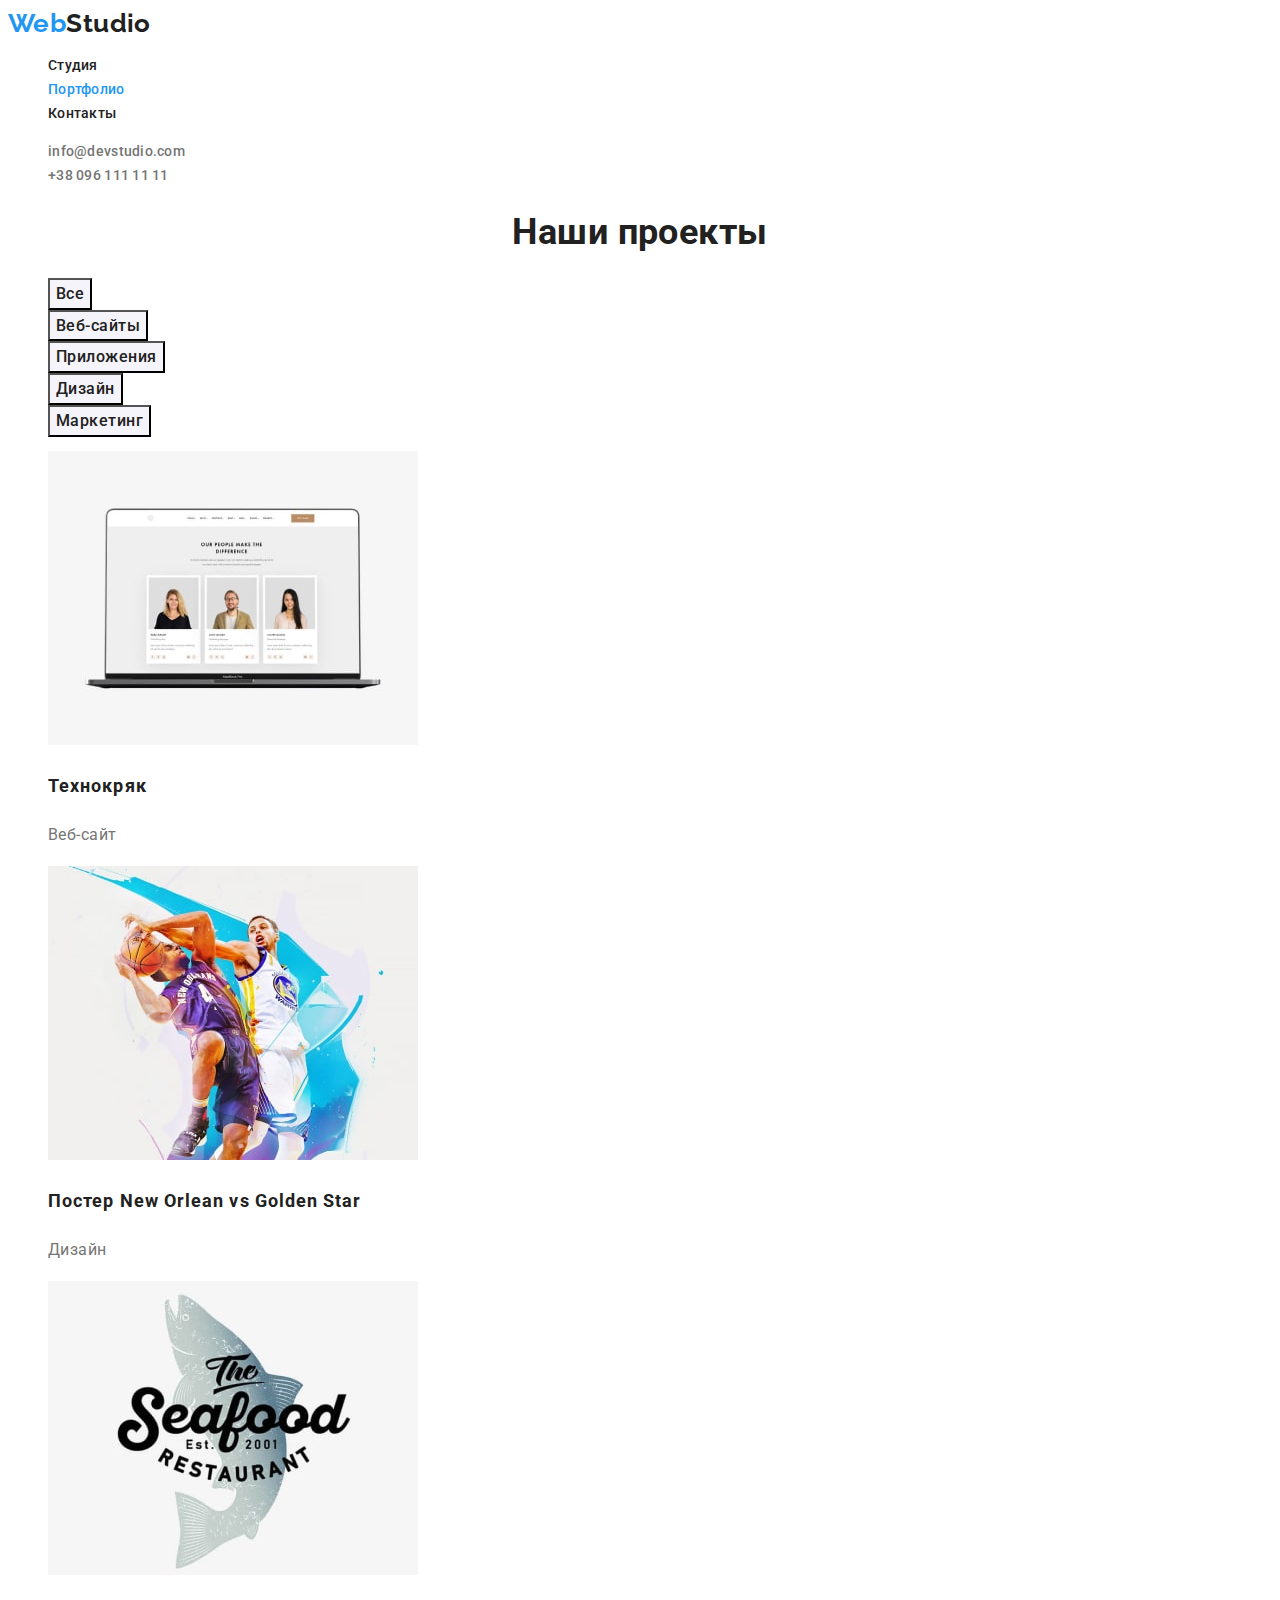
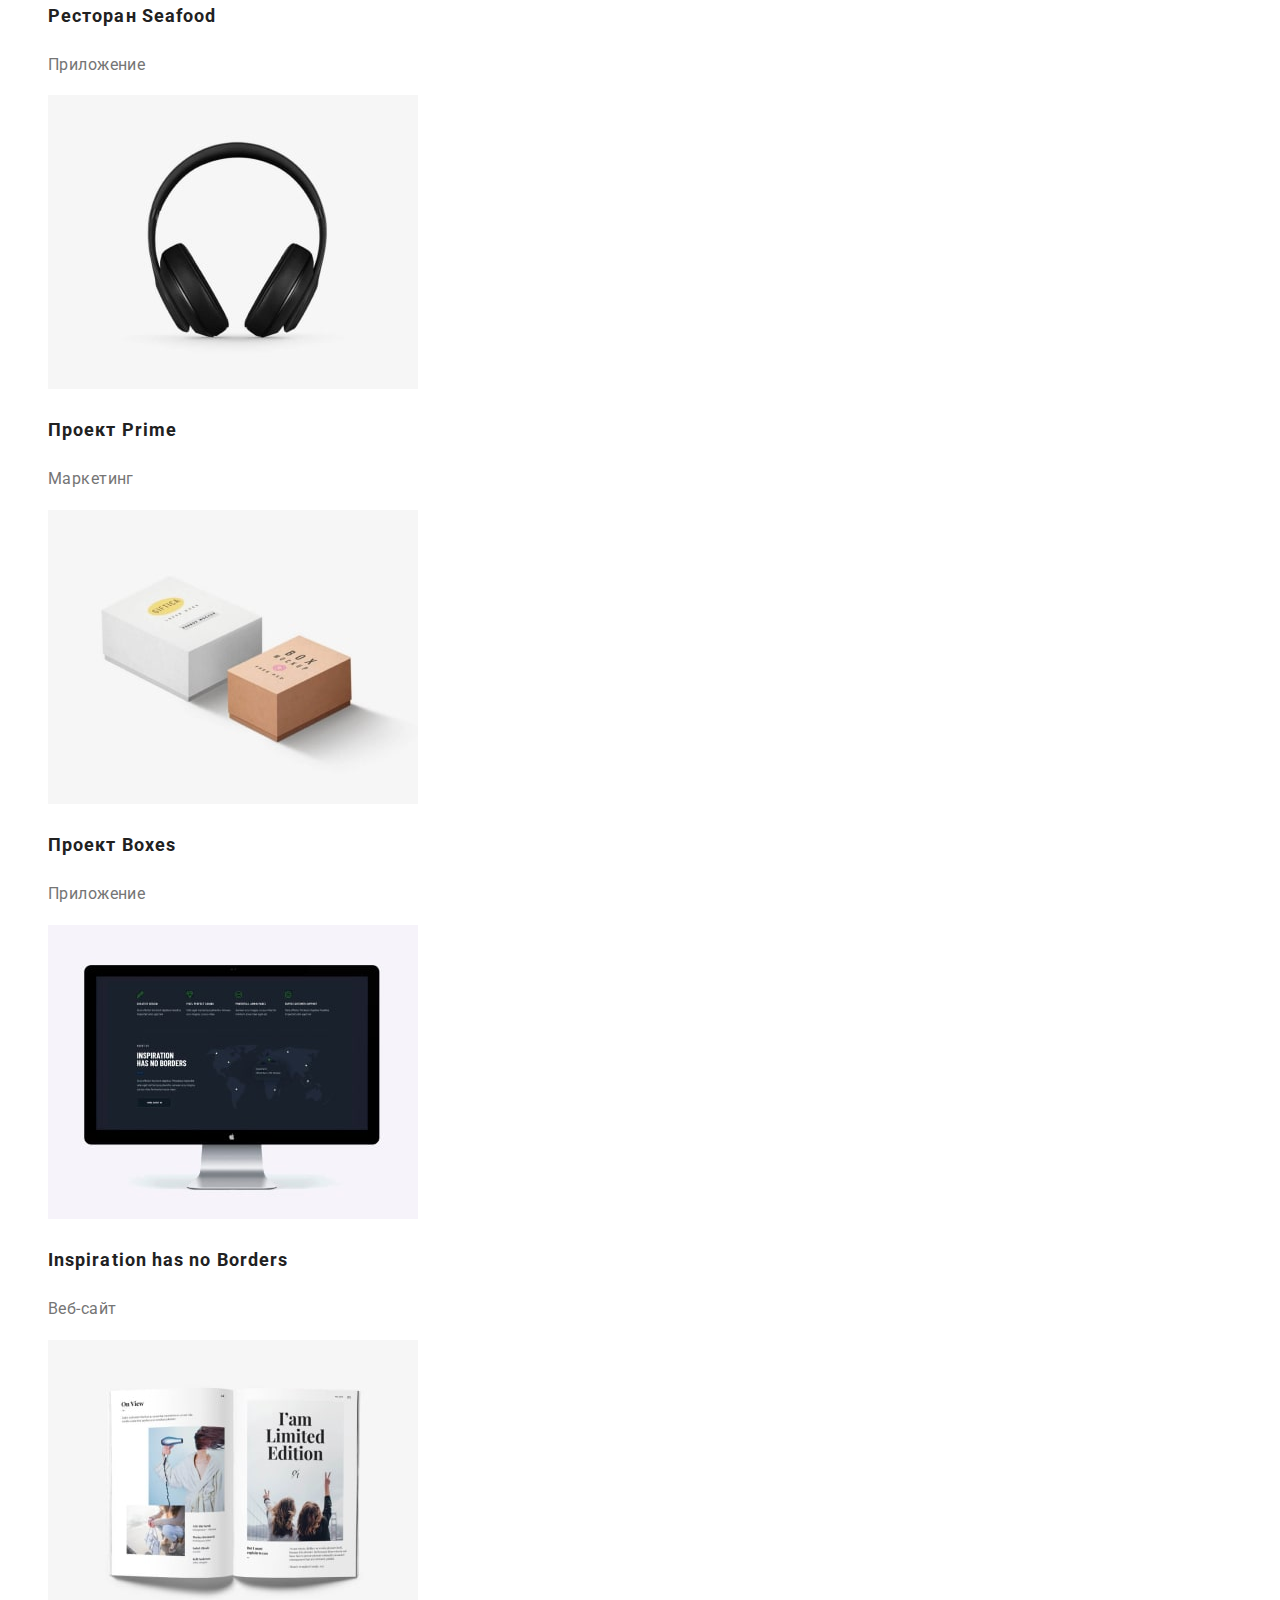
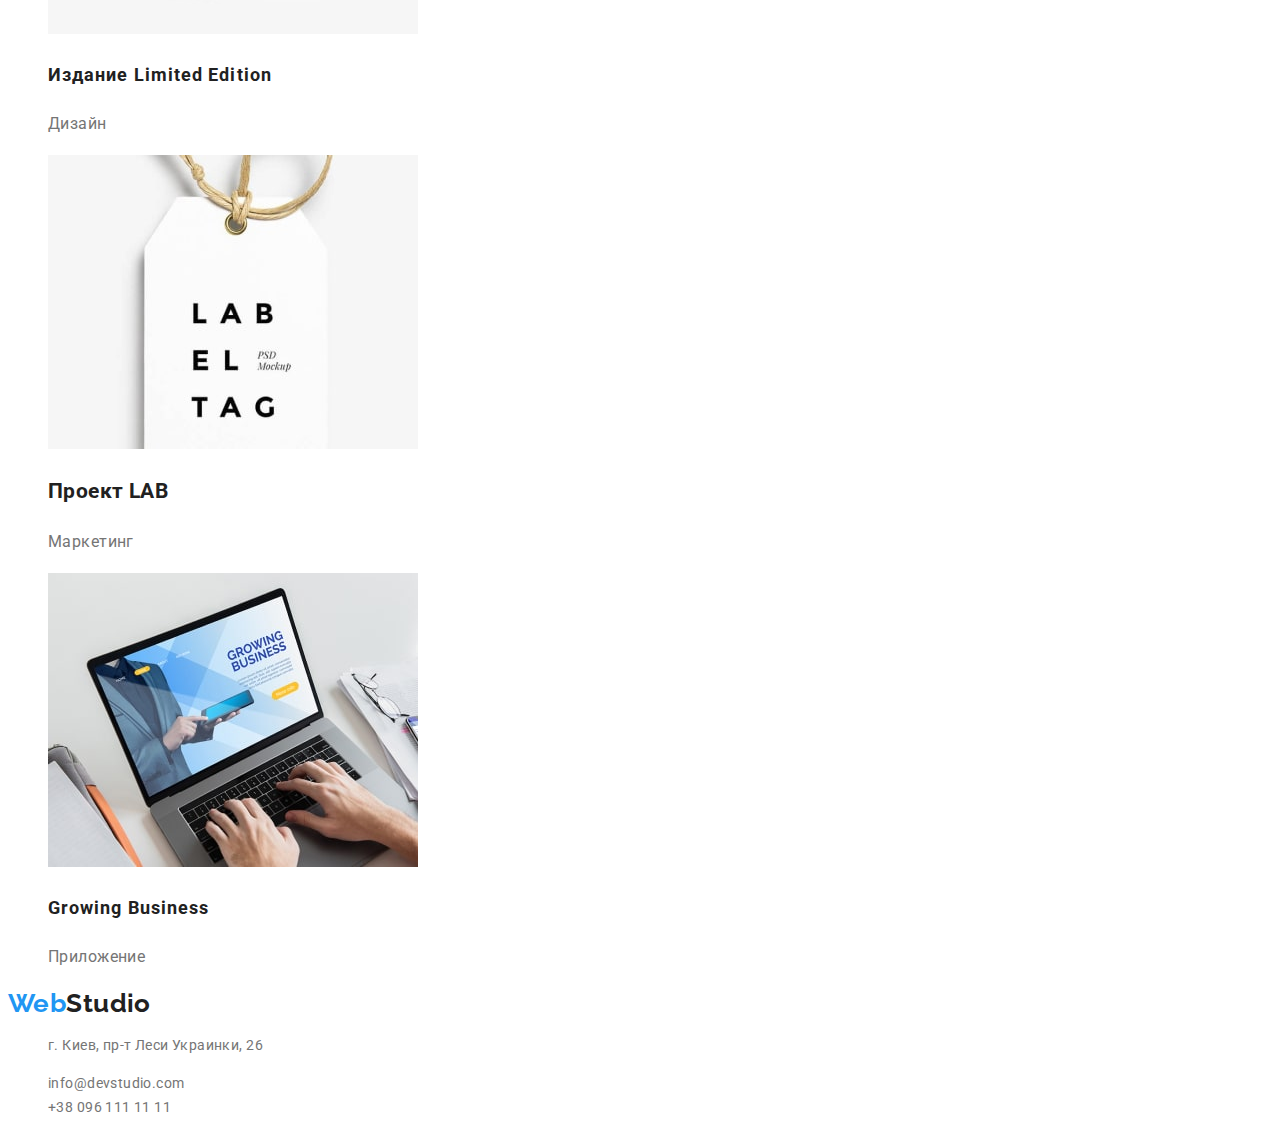
==== commit a8c5235a: "сделал правки после проверки" ====
--- a/portfolio.html
+++ b/portfolio.html
@@ -18,93 +18,93 @@
         <nav>
             <a href="" class="logo">Web<span class="accent">Studio</span></a>
             <ul class="site-nav list">
-                <li><a href="./index.html" class="link">Студия</a></li>
-                <li><a href="./portfolio.html" class="link current">Портфолио</a></li>
-                <li><a href="" class="link">Контакты</a></li>
+                <li><a href="./index.html" class="site-nav-link">Студия</a></li>
+                <li><a href="./portfolio.html" class="site-nav-link current">Портфолио</a></li>
+                <li><a href="" class="site-nav-link">Контакты</a></li>
             </ul>
         </nav>
         <ul class="contacts list">
             <li>
-                <a href="mailto:info@devstudio.com" class="link">info@devstudio.com</a>
+                <a href="mailto:info@devstudio.com" class="contacts-link">info@devstudio.com</a>
             </li>
             <li>
-                <a href="tel:+380961111111" class="link">+38 096 111 11 11</a>
+                <a href="tel:+380961111111" class="contacts-link">+38 096 111 11 11</a>
             </li>
         </ul>
     </header>
     <main>
         <section class="section">
             <h1 class="section-title">Наши проекты</h1>
-            <nav>
-                <ul class="buttons-menu list">
-                    <li><button type="button" class="button">Все</button></li>
-                    <li><button type="button" class="button">Веб-сайты</button></li>
-                    <li><button type="button" class="button">Приложения</button></li>
-                    <li><button type="button" class="button">Дизайн</button></li>
-                    <li><button type="button" class="button">Маркетинг</button></li>
-                </ul>
-            </nav>
+
+            <ul class="filter list">
+                <li class="filter-item"><button type="button" class="filter-button">Все</button></li>
+                <li class="filter-item"><button type="button" class="filter-button">Веб-сайты</button></li>
+                <li class="filter-item"><button type="button" class="filter-button">Приложения</button></li>
+                <li class="filter-item"><button type="button" class="filter-button">Дизайн</button></li>
+                <li class="filter-item"><button type="button" class="filter-button">Маркетинг</button></li>
+            </ul>
+
 
             <ul class="projects list">
                 <li>
                     <img src="./imeges/all-img.jpg" width="370" height="294" alt="">
-                    <h2 class="title">Технокряк</h2>
-                    <p class="text">Веб-сайт</p>
+                    <h2 class="projects-title">Технокряк</h2>
+                    <p class="projects-text">Веб-сайт</p>
                 </li>
                 <li>
                     <img src="./imeges/all-img-1.jpg" width="370" height="294" alt="">
-                    <h2 class="title">Постер New Orlean vs Golden Star</h2>
-                    <p class="text">Дизайн</p>
+                    <h2 class="projects-title">Постер New Orlean vs Golden Star</h2>
+                    <p class="projects-text">Дизайн</p>
                 </li>
                 <li><img src="./imeges/all-img-2.jpg" width="370" height="294" alt="">
-                    <h2 class="title">Ресторан Seafood</h2>
-                    <p class="text">Приложение</p>
+                    <h2 class="projects-title">Ресторан Seafood</h2>
+                    <p class="projects-text">Приложение</p>
                 </li>
                 <li>
                     <img src="./imeges/all-img-3.jpg" width="370" height="294" alt="">
-                    <h2 class="title">Проект Prime</h2>
-                    <p class="text">Маркетинг</p>
+                    <h2 class="projects-title">Проект Prime</h2>
+                    <p class="projects-text">Маркетинг</p>
                 </li>
                 <li>
                     <img src="./imeges/all-img-4.jpg" width="370" height="294" alt="">
-                    <h2 class="title">Проект Boxes</h2>
-                    <p class="text">Приложение</p>
+                    <h2 class="projects-title">Проект Boxes</h2>
+                    <p class="projects-text">Приложение</p>
                 </li>
                 <li>
                     <img src="./imeges/all-img-5.jpg" width="370" height="294" alt="">
-                    <h2 class="title">Inspiration has no Borders</h2>
-                    <p class="text">Веб-сайт</p>
+                    <h2 class="projects-title">Inspiration has no Borders</h2>
+                    <p class="projects-text">Веб-сайт</p>
                 </li>
                 <li>
                     <img src="./imeges/all-img-6.jpg" width="370" height="294" alt="">
-                    <h2 class="title">Издание Limited Edition</h2>
-                    <p class="text">Дизайн</p>
+                    <h2 class="projects-title">Издание Limited Edition</h2>
+                    <p class="projects-text">Дизайн</p>
                 </li>
                 <li>
                     <img src="./imeges/all-img-7.jpg" width="370" height="294" alt="">
                     <h2 class="title">Проект LAB</h2>
-                    <p class="text">Маркетинг</p>
+                    <p class="projects-text">Маркетинг</p>
                 </li>
                 <li>
                     <img src="./imeges/all-img-8.jpg" width="370" height="294" alt="">
-                    <h2 class="title">Growing Business</h2>
-                    <p class="text">Приложение</p>
+                    <h2 class="projects-title">Growing Business</h2>
+                    <p class="projects-text">Приложение</p>
                 </li>
             </ul>
         </section>
     </main>
     <footer>
-        <a href="" class="logo">Web<span class="accent">Studio</span></a>
+        <a href="" class="logo">Web<span class="accent-logo">Studio</span></a>
         <address>
             <ul class="contacts-address list">
                 <li>
-                    <p class="text">г. Киев, пр-т Леси Украинки, 26</p>
+                    <p class="contacts-address-text">г. Киев, пр-т Леси Украинки, 26</p>
                 </li>
                 <li>
-                    <a href="mailto:info@devstudio.com" class="link">info@devstudio.com</a>
+                    <a href="mailto:info@devstudio.com" class="contacts-address-link">info@devstudio.com</a>
                 </li>
                 <li>
-                    <a href="tel:+380961111111" class="link">+38 096 111 11 11</a>
+                    <a href="tel:+380961111111" class="contacts-address-link">+38 096 111 11 11</a>
                 </li>
             </ul>
         </address>
--- a/css/styles.css
+++ b/css/styles.css
@@ -9,83 +9,88 @@
   background-color: var(--primary-white-color);
   color: var(--title-text-color);
   font-family: Roboto, sans-serif;
-  letter-spacing: 0.03em;
-}
-.list {
-  list-style: none;
-}
-/*Логотип сайта*/
-.logo {
-  color: var(--title-text-color);
-  font-family: Raleway, sans-serif;
-  font-weight: 700;
-  font-size: 26px;
-  line-height: 1.19;
-}
-.accent {
-  color: var(--accent-color);
-}
-/*Список навигации*/
-.site-nav .link {
-  color: var(--title-text-color);
-
-  font-weight: 500;
-  font-size: 14px;
-  line-height: 1.14;
-  letter-spacing: 0.02em;
-}
-.site-nav .link:hover,
-.site-nav .link:focus {
-  color: var(--accent-color);
-}
-.site-nav .link.current {
-  color: var(--accent-color);
-}
-
-/*Список контактов хедер*/
-.contacts .link {
-  color: var(--primary-text-color);
-
-  font-weight: 500;
-  font-size: 14px;
-  line-height: 1.14;
-  letter-spacing: 0.02em;
-}
-.contacts .link:hover,
-.contacts .link:focus {
-  color: var(--accent-color);
-}
-
-/*Физичиский адрес, список контактов в футере*/
-.contacts-address .link {
-  color: var(--primary-text-color); /*rgba(255, 255, 255, 0.6);*/
-
-  font-family: Roboto;
-  font-style: normal;
-  font-weight: 400;
   font-size: 14px;
   line-height: 1.71;
   letter-spacing: 0.03em;
 }
-
-.contacts-address .text {
+.list {
+  list-style: none;
+}
+/*Логотип сайта*/
+.logo {
+  text-decoration: none;
+
+  color: var(--accent-color);
+
+  font-family: Raleway, sans-serif;
+  font-weight: 700;
+  font-size: 26px;
+  line-height: 1.19;
+}
+.accent {
+  color: var(--title-text-color);
+}
+.accent-logo {
+  color: var(--title-text-color); /*var(--primary-white-color)*/
+}
+
+/*Список навигации*/
+.site-nav-link {
+  text-decoration: none;
+
+  color: var(--title-text-color);
+
+  font-weight: 500;
+  line-height: 1.14;
+  letter-spacing: 0.02em;
+}
+
+.site-nav-link:hover,
+.site-nav-link:focus {
+  color: var(--accent-color);
+}
+.site-nav-link.current {
+  color: var(--accent-color);
+}
+
+/*Список контактов хедер*/
+.contacts-link {
+  text-decoration: none;
+
+  color: var(--primary-text-color);
+
+  font-weight: 500;
+  line-height: 1.14;
+  letter-spacing: 0.02em;
+}
+.contacts-link:hover,
+.contacts-link:focus {
+  color: var(--accent-color);
+}
+
+/*Физичиский адрес, список контактов в футере*/
+address {
+  font-style: normal;
+}
+.contacts-address-link {
+  text-decoration: none;
+
+  color: var(--primary-text-color); /*rgba(255, 255, 255, 0.6);*/
+}
+.contacts-address-link:hover,
+.contacts-address-link:focus {
+  color: var(--accent-color);
+}
+
+.contacts-address-text {
+  text-decoration: none;
+
   color: var(--primary-text-color); /*var(--primary-white-color);*/
-
-  font-family: Roboto;
-  font-style: normal;
-  font-weight: 400;
-  font-size: 14px;
-  line-height: 1.71;
-  letter-spacing: 0.03em;
-}
-.contacts-address .link:hover,
-.contacts-address .link:focus {
-  color: var(--accent-color);
 }
 
 /*секция Герой*/
 
-.title-hero {
+.hero-title {
   color: var(--title-text-color); /*var(--primary-white-color);*/
 
   font-weight: 900;
@@ -95,12 +100,12 @@
   letter-spacing: 0.06em;
   text-transform: uppercase;
 }
-.button-hero {
+.hero-button {
   cursor: pointer;
 }
-.button-hero {
-  color: var(--title-text-color);
-  background-color: #f5f4fa;
+.hero-button {
+  color: var(--primary-white-color);
+  background-color: var(--accent-color);
 
   font-family: Roboto;
   font-weight: 700;
@@ -111,82 +116,78 @@
   text-align: center;
   letter-spacing: 0.06em;
 }
-.button-hero:hover,
-.button-hero:focus {
+.hero-button:hover,
+.hero-button:focus {
+  color: var(--primary-white-color);
+  background-color: #188ce8;
+}
+
+/*все заголовки */
+.section-title {
+  color: var(--title-text-color);
+
+  font-weight: 700;
+  font-size: 36px;
+  line-height: 1.16;
+  text-align: center;
+}
+
+/*список Особенности*/
+.options-title {
+  color: var(--title-text-color);
+
+  font-weight: 700;
+  line-height: 1.14;
+  text-transform: uppercase;
+}
+.options-text {
+  color: var(--primary-text-color);
+}
+/*список Работа фото*/
+
+/* список команды, фото*/
+.team-title {
+  color: var(--title-text-color);
+
+  font-weight: 500;
+  font-size: 16px;
+  line-height: 1.18;
+  /*text-align: center;*/
+}
+.team-text {
+  color: var(--primary-text-color);
+
+  font-size: 16px;
+  line-height: 1.18;
+  /*text-align: center;*/
+}
+
+/*Порфолио*/
+
+.filter-button {
+  cursor: pointer;
+}
+.filter-button {
+  color: var(--title-text-color);
+  background-color: #f5f4fa;
+
+  font-family: Roboto;
+  font-style: normal;
+  font-weight: 500;
+  font-size: 16px;
+  line-height: 1.62;
+  text-align: center;
+  letter-spacing: 0.03em;
+}
+
+.filter-button:hover,
+.filter-button:focus {
   color: var(--primary-white-color);
   background-color: var(--accent-color);
 }
 
-/*все заголовки */
-.section .section-title {
-  color: var(--title-text-color);
-
-  font-weight: 700;
-  font-size: 36px;
-  line-height: 1.16;
-  text-align: center;
-}
-
-/*список Особенности*/
-.options .title {
-  color: var(--title-text-color);
-
-  font-weight: 700;
-  font-size: 14px;
-  line-height: 1.14;
-  text-transform: uppercase;
-}
-.options .text {
-  color: var(--primary-text-color);
-
-  font-size: 14px;
-  line-height: 1.71;
-}
-/*список Работа фото*/
-
-/* список команды, фото*/
-.team .title {
-  color: var(--title-text-color);
-
-  font-weight: 500;
-  font-size: 16px;
-  line-height: 1.18;
-  /*text-align: center;*/
-}
-.team .text {
-  color: var(--primary-text-color);
-
-  font-size: 16px;
-  line-height: 1.18;
-  /*text-align: center;*/
-}
-
-/*Порфолио*/
-
-.button {
-  cursor: pointer;
-}
-.buttons-menu .button {
-  color: var(--title-text-color);
-  background-color: #f5f4fa;
-
-  font-family: Roboto;
-  font-style: normal;
-  font-weight: 500;
-  font-size: 16px;
-  line-height: 1.62;
-  text-align: center;
-  letter-spacing: 0.03em;
-}
-
-.buttons-menu .button:hover,
-.buttons-menu .button:focus {
-  color: var(--primary-white-color);
-  background-color: var(--accent-color);
-}
-
 /*список проэктов*/
-.projects .title {
+.projects-title {
   color: var(--title-text-color);
 
   font-weight: 700;
@@ -194,7 +195,7 @@
   line-height: 2;
   letter-spacing: 0.06em;
 }
-.projects .text {
+.projects-text {
   color: var(--primary-text-color);
 
   font-size: 16px;
